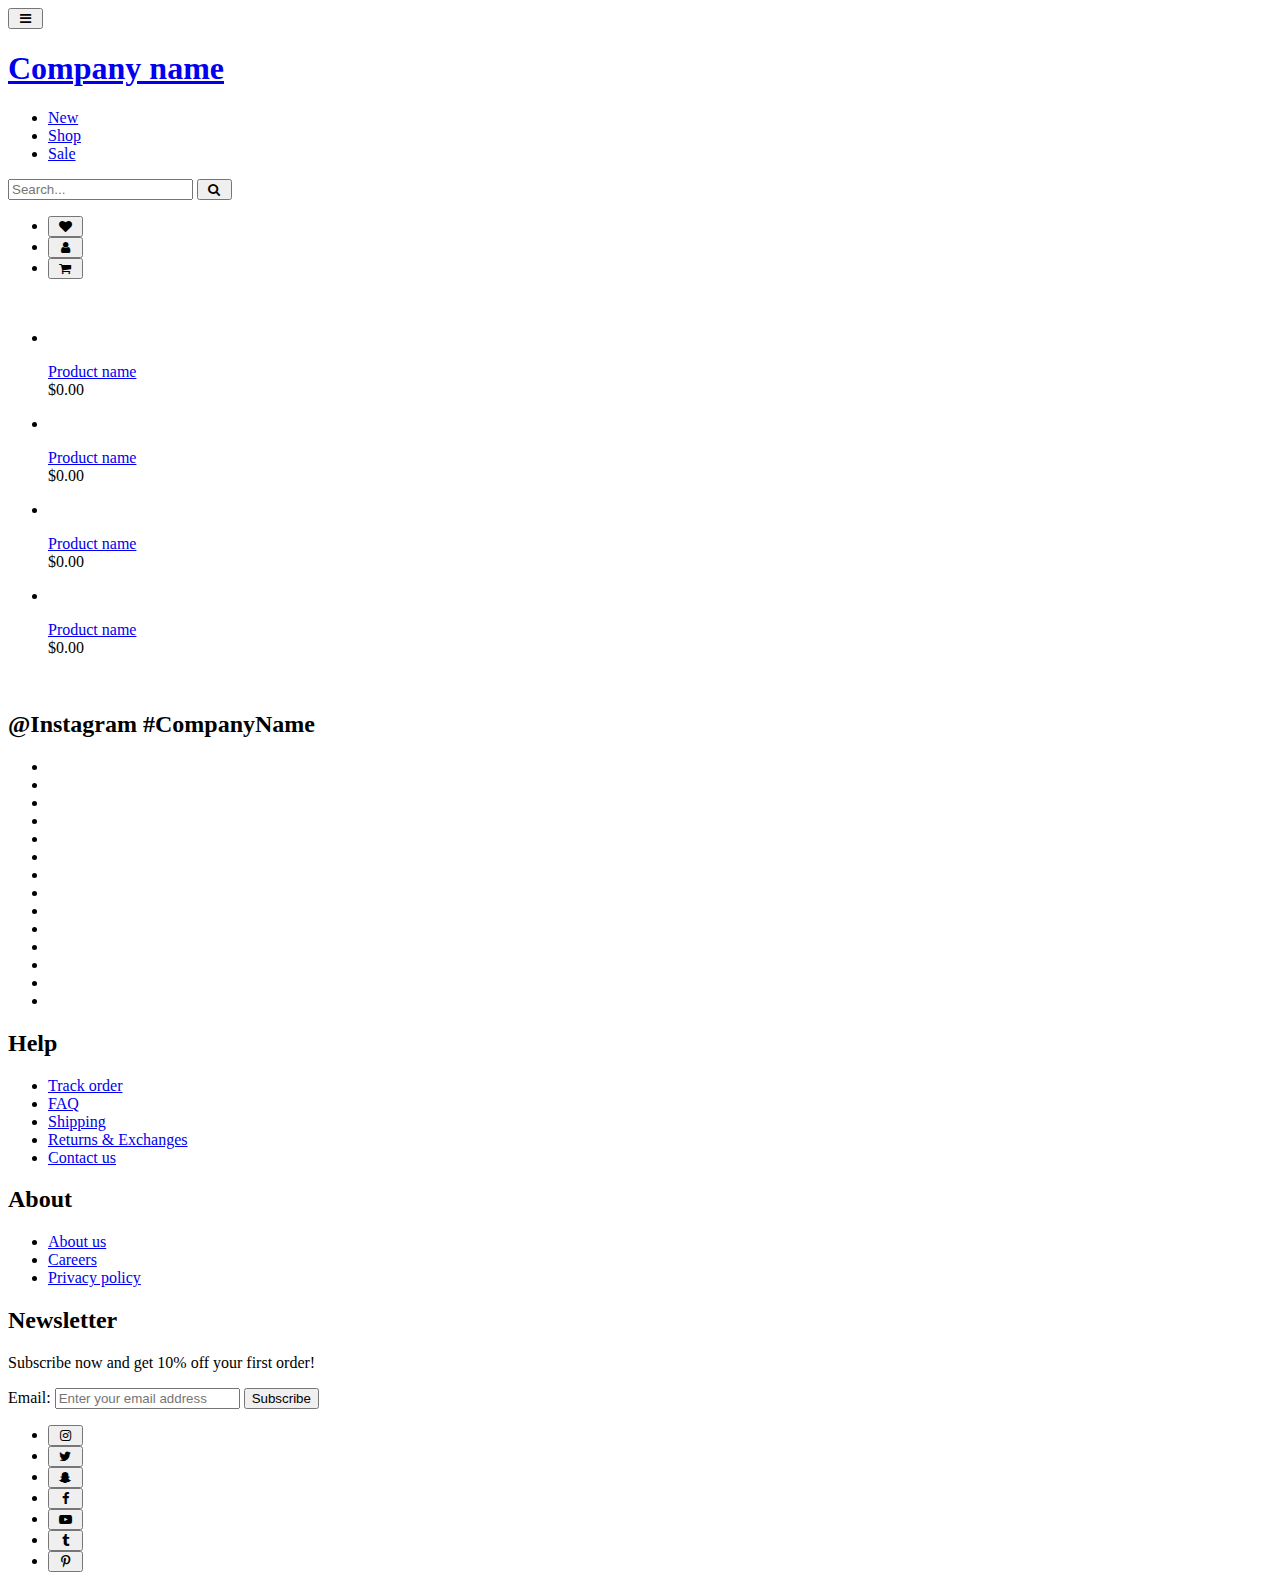
==== index.html @ 05186d7a "Fix navbar overflow issue" ====
<!--
  Disclaimer

  Placeholder
 -->
<!DOCTYPE html>
<html lang="en">
  <head>
    <meta charset="UTF-8">
    <meta content="width=device-width, initial-scale=1.0" name="viewport">
    <meta content="ie=edge" http-equiv="X-UA-Compatible">
    <meta content="Placeholder" name="description">
    <meta content="Placeholder" name="keywords">
    <title>Company name</title>
    <link rel="stylesheet" href="https://fonts.googleapis.com/css?family=Source+Sans+Pro&display=swap">
    <link rel="stylesheet" href="./lib/fontello-1d2166af/css/fontello.css">
    <link rel="stylesheet" href="./css/main.css">
  </head>
  <body>
    <!-- Primary header -->
    <header role="banner" class="site__header shrink">
      <!-- Navigation bar -->
      <nav role="navigation" class="navbar">
        <div class="navbar__toggle hidden-sm-up">
          <button aria-label="Menu" class="btn btn--icon">
            <i class="icon icon-menu"></i>
          </button>
        </div>

        <!-- Company logo -->
        <section class="navbar__title">
          <h1>
            <a href="#">Company name</a>
          </h1>
        </section>

        <!-- Navigation -->
        <ul class="navbar__menu hidden-sm-down">
          <li>
            <a href="#">New</a>
          </li>
          <li>
            <a href="#">Shop</a>
          </li>
          <li>
            <a href="#" class="sale--text">Sale</a>
          </li>
        </ul>

        <div class="spacer"></div>

        <!-- Search bar -->
        <div class="navbar__search hidden-sm-down">
          <input 
            type="text" 
            id="search" 
            class="text-field" 
            placeholder="Search..." 
            autocomplete="off"
          >
          <button aria-label="Search" class="btn btn--icon">
            <!-- Search icon -->
            <i aria-hidden="true" class="icon icon-search"></i>
          </button>
        </div>
        
      <!-- Actions -->
      <ul class="navbar__actions">
          <li>
            <button aria-label="Wishlist" class="btn btn--icon">
              <i aria-hidden="true" class="icon icon-heart"></i>
            </button>
          </li>
          <li>
            <button aria-label="Login" class="btn btn--icon">
              <i aria-hidden="true" class="icon icon-user"></i>
            </button>
          </li>
          <li>
            <button aria-label="Cart" class="btn btn--icon">
              <i aria-hidden="true" class="icon icon-basket"></i>
            </button>
          </li>
        </ul>        
      </nav>
    </header>

    <!-- Main content -->
    <main role="main" class="container fluid grow">
      <!-- Banner -->
      <div class="row">
        <div class="col-xs-12">
          <div class="product__banner">
              <img src="http://via.placeholder.com/1600x640" alt="">
          </div>
        </div>
      </div>
      <!-- Products -->
      <ul class="row">
        <li class="product col-xs-6 col-sm-4 col-md-3">
          <a href="#">
            <figure class="product__media">
              <img src="http://via.placeholder.com/450x610" class="product__image" alt="">
            </figure>
          </a>
          <div class="product__title">
            <a href="#">Product name</a>
          </div>
          <div class="product__meta">
            <span class="product__price">$0.00</span>
          </div>
        </li>
        <li class="product col-xs-6 col-sm-4 col-md-3">
          <a href="#">
            <figure class="product__media">
              <img src="http://via.placeholder.com/450x610" class="product__image" alt="">
            </figure>
          </a>
          <div class="product__title">
            <a href="#">Product name</a>
          </div>
          <div class="product__meta">
            <span class="product__price">$0.00</span>
          </div>
        </li>
        <li class="product col-xs-6 col-sm-4 col-md-3">
          <a href="#">
            <figure class="product__media">
              <img src="http://via.placeholder.com/450x610" class="product__image" alt="">
            </figure>
          </a>
          <div class="product__title">
            <a href="#">Product name</a>
          </div>
          <div class="product__meta">
            <span class="product__price">$0.00</span>
          </div>
        </li>
        <li class="product col-xs-6 col-sm-4 col-md-3">
          <a href="#">
            <figure class="product__media">
              <img src="http://via.placeholder.com/450x610" class="product__image" alt="">
            </figure>
          </a>
          <div class="product__title">
            <a href="#">Product name</a>
          </div>
          <div class="product__meta">
            <span class="product__price">$0.00</span>
          </div>
        </li>
      </ul>
      <!-- Banner -->
      <div class="row">
        <div class="col-xs-12">
          <div class="product__banner">
              <img src="http://via.placeholder.com/1600x640" alt="">
          </div>
        </div>
      </div>
      <!-- Instagram feed -->
      <section>
        <h2>@Instagram #CompanyName</h2>
        <ul class="row">
          <li class="col-xs-6 col-sm-2">
            <img src="http://via.placeholder.com/220x220" class="product__image" alt="">
          </li>
          <li class="col-xs-6 col-sm-2">
            <img src="http://via.placeholder.com/220x220" class="product__image" alt="">
          </li>
          <li class="col-xs-6 col-sm-2">
            <img src="http://via.placeholder.com/220x220" class="product__image" alt="">
          </li>
          <li class="col-xs-6 col-sm-2">
            <img src="http://via.placeholder.com/220x220" class="product__image" alt="">
          </li>
          <li class="col-xs-6 col-sm-2">
            <img src="http://via.placeholder.com/220x220" class="product__image" alt="">
          </li>
          <li class="col-xs-6 col-sm-2">
            <img src="http://via.placeholder.com/220x220" class="product__image" alt="">
          </li>
          <li class="col-xs-6 col-sm-2">
            <img src="http://via.placeholder.com/220x220" class="product__image" alt="">
          </li>
          <li class="col-xs-6 col-sm-2">
            <img src="http://via.placeholder.com/220x220" class="product__image" alt="">
          </li>
          <li class="col-xs-6 col-sm-2">
            <img src="http://via.placeholder.com/220x220" class="product__image" alt="">
          </li>
          <li class="col-xs-6 col-sm-2">
            <img src="http://via.placeholder.com/220x220" class="product__image" alt="">
          </li>
          <li class="col-xs-6 col-sm-2">
            <img src="http://via.placeholder.com/220x220" class="product__image" alt="">
          </li>
          <li class="col-xs-6 col-sm-2">
            <img src="http://via.placeholder.com/220x220" class="product__image" alt="">
          </li>
          <li class="col-xs-6 col-sm-2">
            <img src="http://via.placeholder.com/220x220" class="product__image" alt="">
          </li>
          <li class="col-xs-6 col-sm-2">
            <img src="http://via.placeholder.com/220x220" class="product__image" alt="">
          </li>
        </ul>
      </section>
    </main>

    <!-- Footer -->
    <footer role="contentinfo">
      <div class="container">
        <div class="row">
          <!-- Help -->
          <section class="col-xs-6 col-sm-4">
            <h2 class="white--text">Help</h2>
            <ul class="grey-light--text">
              <li>
                <a href="#">
                  Track order
                </a>
              </li>
              <li>
                <a href="#">
                  FAQ
                </a>
              </li>
              <li>
                <a href="#">
                  Shipping
                </a>
              </li>
              <li>
                <a href="#">
                  Returns & Exchanges
                </a>
              </li>
              <li>
                <a href="#">Contact us</a>
              </li>
            </ul>
          </section>
          <!-- About -->
          <section class="col-xs-6 col-sm-4">
            <h2 class="white--text">About</h2>
            <ul class="grey-light--text">
              <li>
                <a href="#">About us</a>
              </li>
              <li>
                <a href="#">Careers</a>
              </li>              
              <li>
                <a href="#">Privacy policy</a>
              </li>
            </ul>
          </section>
          <!-- Newsletter -->
          <section class="col-xs-12 col-sm-4">
            <h2 class="white--text">Newsletter</h2>
            <p>Subscribe now and get 10% off your first order!</p>
            <form>
              <label for="newsletter" class="v-hidden-sm-down v-hidden-sm-up">Email:</label>
              <input type="email" id="newsletter" class="text-field" placeholder="Enter your email address">
              <button class="btn" id="subscribe">Subscribe</button>
            </form>
          </section>
        </div>
        <!-- Social -->
        <div class="social">
          <ul class="row">
            <li>
              <button class="btn btn--icon">
                <i aria-hidden="true" class="icon icon-instagram"></i>
              </button>
            </li>
            <li>
              <button class="btn btn--icon">
                <i aria-hidden="true" class="icon icon-twitter"></i>
              </button>
            </li>
            <li>
              <button class="btn btn--icon">
                <i aria-hidden="true" class="icon icon-snapchat"></i>
              </button>
            </li>
            <li>
              <button class="btn btn--icon">
                <i aria-hidden="true" class="icon icon-facebook"></i>
              </button>
            </li>
            <li>
              <button class="btn btn--icon">
                <i aria-hidden="true" class="icon icon-youtube"></i>
              </button>
            </li>
            <li>
              <button class="btn btn--icon">
                <i aria-hidden="true" class="icon icon-tumblr"></i>
              </button>
            </li>
            <li>
              <button class="btn btn--icon">
                <i aria-hidden="true" class="icon icon-pinterest"></i>
              </button>
            </li>
          </ul>
        </div>
      </div>
    </footer>
  </body>
</html>
---- lib/fontello-1d2166af/css/fontello.css ----
@font-face {
  font-family: 'fontello';
  src: url('../font/fontello.eot?73348902');
  src: url('../font/fontello.eot?73348902#iefix') format('embedded-opentype'),
       url('../font/fontello.woff2?73348902') format('woff2'),
       url('../font/fontello.woff?73348902') format('woff'),
       url('../font/fontello.ttf?73348902') format('truetype'),
       url('../font/fontello.svg?73348902#fontello') format('svg');
  font-weight: normal;
  font-style: normal;
}
/* Chrome hack: SVG is rendered more smooth in Windozze. 100% magic, uncomment if you need it. */
/* Note, that will break hinting! In other OS-es font will be not as sharp as it could be */
/*
@media screen and (-webkit-min-device-pixel-ratio:0) {
  @font-face {
    font-family: 'fontello';
    src: url('../font/fontello.svg?73348902#fontello') format('svg');
  }
}
*/
 
 [class^="icon-"]:before, [class*=" icon-"]:before {
  font-family: "fontello";
  font-style: normal;
  font-weight: normal;
  speak: none;
 
  display: inline-block;
  text-decoration: inherit;
  width: 1em;
  margin-right: .2em;
  text-align: center;
  /* opacity: .8; */
 
  /* For safety - reset parent styles, that can break glyph codes*/
  font-variant: normal;
  text-transform: none;
 
  /* fix buttons height, for twitter bootstrap */
  line-height: 1em;
 
  /* Animation center compensation - margins should be symmetric */
  /* remove if not needed */
  margin-left: .2em;
 
  /* you can be more comfortable with increased icons size */
  /* font-size: 120%; */
 
  /* Font smoothing. That was taken from TWBS */
  -webkit-font-smoothing: antialiased;
  -moz-osx-font-smoothing: grayscale;
 
  /* Uncomment for 3D effect */
  /* text-shadow: 1px 1px 1px rgba(127, 127, 127, 0.3); */
}
 
.icon-heart-empty:before { content: '\e800'; } /* '' */
.icon-search:before { content: '\e802'; } /* '' */
.icon-heart:before { content: '\e803'; } /* '' */
.icon-basket:before { content: '\e804'; } /* '' */
.icon-user:before { content: '\e805'; } /* '' */
.icon-twitter:before { content: '\f099'; } /* '' */
.icon-facebook:before { content: '\f09a'; } /* '' */
.icon-menu:before { content: '\f0c9'; } /* '' */
.icon-youtube:before { content: '\f16a'; } /* '' */
.icon-instagram:before { content: '\f16d'; } /* '' */
.icon-tumblr:before { content: '\f173'; } /* '' */
.icon-pinterest:before { content: '\f231'; } /* '' */
.icon-snapchat:before { content: '\f2ac'; } /* '' */
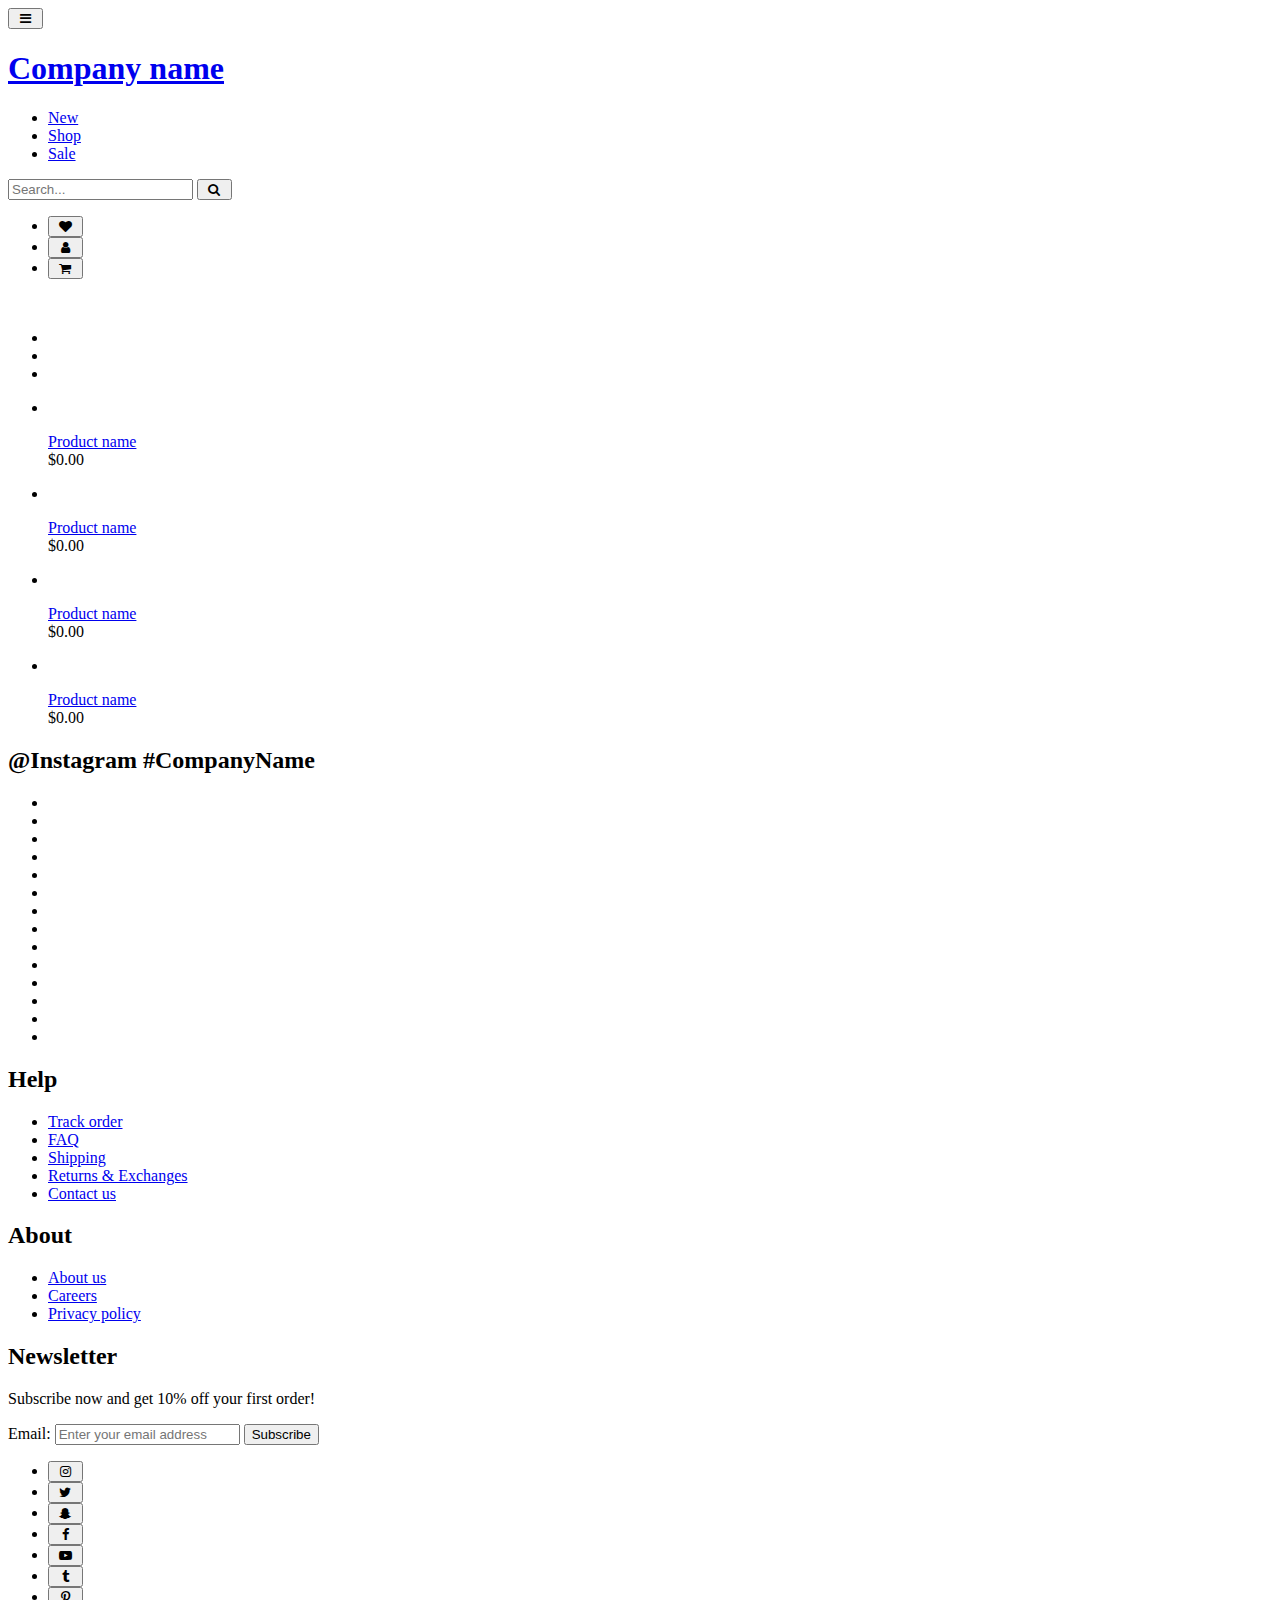
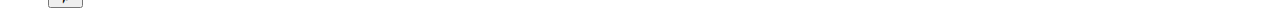
==== commit 637273de: "Fix product structure" ====
--- a/index.html
+++ b/index.html
@@ -91,16 +91,36 @@
       <div class="row">
         <div class="col-xs-12">
           <div class="product__banner">
-              <img src="http://via.placeholder.com/1600x640" alt="">
+            <a href="#">
+              <img src="http://via.placeholder.com/1600x640/000000/FFFFFF?text=BANNER" alt="">
+            </a>
           </div>
         </div>
       </div>
       <!-- Products -->
       <ul class="row">
+        <li class="product__category col-xs-12 col-sm-4 col-md-4">
+          <a href="#">
+            <img src="http://via.placeholder.com/900/222222/FFFFFF?text=CATEGORY" alt="">
+          </a>
+        </li>
+        <li class="product__category col-xs-12 col-sm-4 col-md-4">
+          <a href="#">
+            <img src="http://via.placeholder.com/900/222222/FFFFFF?text=CATEGORY" alt="">
+          </a>
+        </li>
+        <li class="product__category col-xs-12 col-sm-4 col-md-4">
+          <a href="#">
+            <img src="http://via.placeholder.com/900/222222/FFFFFF?text=CATEGORY" alt="">
+          </a>
+        </li>
+      </ul>
+      <!-- Products -->
+      <ul class="row">
         <li class="product col-xs-6 col-sm-4 col-md-3">
           <a href="#">
             <figure class="product__media">
-              <img src="http://via.placeholder.com/450x610" class="product__image" alt="">
+              <img src="http://via.placeholder.com/450x610/000000/FFFFFF?text=PRODUCT" class="product__image" alt="">
             </figure>
           </a>
           <div class="product__title">
@@ -113,7 +133,7 @@
         <li class="product col-xs-6 col-sm-4 col-md-3">
           <a href="#">
             <figure class="product__media">
-              <img src="http://via.placeholder.com/450x610" class="product__image" alt="">
+              <img src="http://via.placeholder.com/450x610/000000/FFFFFF?text=PRODUCT" class="product__image" alt="">
             </figure>
           </a>
           <div class="product__title">
@@ -126,7 +146,7 @@
         <li class="product col-xs-6 col-sm-4 col-md-3">
           <a href="#">
             <figure class="product__media">
-              <img src="http://via.placeholder.com/450x610" class="product__image" alt="">
+              <img src="http://via.placeholder.com/450x610/000000/FFFFFF?text=PRODUCT" class="product__image" alt="">
             </figure>
           </a>
           <div class="product__title">
@@ -139,7 +159,7 @@
         <li class="product col-xs-6 col-sm-4 col-md-3">
           <a href="#">
             <figure class="product__media">
-              <img src="http://via.placeholder.com/450x610" class="product__image" alt="">
+              <img src="http://via.placeholder.com/450x610/000000/FFFFFF?text=PRODUCT" class="product__image" alt="">
             </figure>
           </a>
           <div class="product__title">
@@ -150,59 +170,51 @@
           </div>
         </li>
       </ul>
-      <!-- Banner -->
-      <div class="row">
-        <div class="col-xs-12">
-          <div class="product__banner">
-              <img src="http://via.placeholder.com/1600x640" alt="">
-          </div>
-        </div>
-      </div>
       <!-- Instagram feed -->
-      <section>
+      <section class="product__instagram">
         <h2>@Instagram #CompanyName</h2>
         <ul class="row">
-          <li class="col-xs-6 col-sm-2">
-            <img src="http://via.placeholder.com/220x220" class="product__image" alt="">
-          </li>
-          <li class="col-xs-6 col-sm-2">
-            <img src="http://via.placeholder.com/220x220" class="product__image" alt="">
-          </li>
-          <li class="col-xs-6 col-sm-2">
-            <img src="http://via.placeholder.com/220x220" class="product__image" alt="">
-          </li>
-          <li class="col-xs-6 col-sm-2">
-            <img src="http://via.placeholder.com/220x220" class="product__image" alt="">
-          </li>
-          <li class="col-xs-6 col-sm-2">
-            <img src="http://via.placeholder.com/220x220" class="product__image" alt="">
-          </li>
-          <li class="col-xs-6 col-sm-2">
-            <img src="http://via.placeholder.com/220x220" class="product__image" alt="">
-          </li>
-          <li class="col-xs-6 col-sm-2">
-            <img src="http://via.placeholder.com/220x220" class="product__image" alt="">
-          </li>
-          <li class="col-xs-6 col-sm-2">
-            <img src="http://via.placeholder.com/220x220" class="product__image" alt="">
-          </li>
-          <li class="col-xs-6 col-sm-2">
-            <img src="http://via.placeholder.com/220x220" class="product__image" alt="">
-          </li>
-          <li class="col-xs-6 col-sm-2">
-            <img src="http://via.placeholder.com/220x220" class="product__image" alt="">
-          </li>
-          <li class="col-xs-6 col-sm-2">
-            <img src="http://via.placeholder.com/220x220" class="product__image" alt="">
-          </li>
-          <li class="col-xs-6 col-sm-2">
-            <img src="http://via.placeholder.com/220x220" class="product__image" alt="">
-          </li>
-          <li class="col-xs-6 col-sm-2">
-            <img src="http://via.placeholder.com/220x220" class="product__image" alt="">
-          </li>
-          <li class="col-xs-6 col-sm-2">
-            <img src="http://via.placeholder.com/220x220" class="product__image" alt="">
+          <li class="col col-xs-4 col-sm-3 col-md-2">
+            <img src="http://via.placeholder.com/220/222222/FFFFFF" class="product__image" alt="">
+          </li>
+          <li class="col col-xs-4 col-sm-3 col-md-2">
+            <img src="http://via.placeholder.com/220/222222/FFFFFF" class="product__image" alt="">
+          </li>
+          <li class="col col-xs-4 col-sm-3 col-md-2">
+            <img src="http://via.placeholder.com/220/222222/FFFFFF" class="product__image" alt="">
+          </li>
+          <li class="col col-xs-4 col-sm-3 col-md-2">
+            <img src="http://via.placeholder.com/220/222222/FFFFFF" class="product__image" alt="">
+          </li>
+          <li class="col col-xs-4 col-sm-3 col-md-2">
+            <img src="http://via.placeholder.com/220/222222/FFFFFF" class="product__image" alt="">
+          </li>
+          <li class="col col-xs-4 col-sm-3 col-md-2">
+            <img src="http://via.placeholder.com/220/222222/FFFFFF" class="product__image" alt="">
+          </li>
+          <li class="col col-xs-4 col-sm-3 col-md-2">
+            <img src="http://via.placeholder.com/220/222222/FFFFFF" class="product__image" alt="">
+          </li>
+          <li class="col col-xs-4 col-sm-3 col-md-2">
+            <img src="http://via.placeholder.com/220/222222/FFFFFF" class="product__image" alt="">
+          </li>
+          <li class="col col-xs-4 col-sm-3 col-md-2">
+            <img src="http://via.placeholder.com/220/222222/FFFFFF" class="product__image" alt="">
+          </li>
+          <li class="col col-xs-4 col-sm-3 col-md-2">
+            <img src="http://via.placeholder.com/220/222222/FFFFFF" class="product__image" alt="">
+          </li>
+          <li class="col col-xs-4 col-sm-3 col-md-2">
+            <img src="http://via.placeholder.com/220/222222/FFFFFF" class="product__image" alt="">
+          </li>
+          <li class="col col-xs-4 col-sm-3 col-md-2">
+            <img src="http://via.placeholder.com/220/222222/FFFFFF" class="product__image" alt="">
+          </li>
+          <li class="col col-xs-4 col-sm-3 col-md-2">
+            <img src="http://via.placeholder.com/220/222222/FFFFFF" class="product__image" alt="">
+          </li>
+          <li class="col col-xs-4 col-sm-3 col-md-2">
+            <img src="http://via.placeholder.com/220/222222/FFFFFF" class="product__image" alt="">
           </li>
         </ul>
       </section>
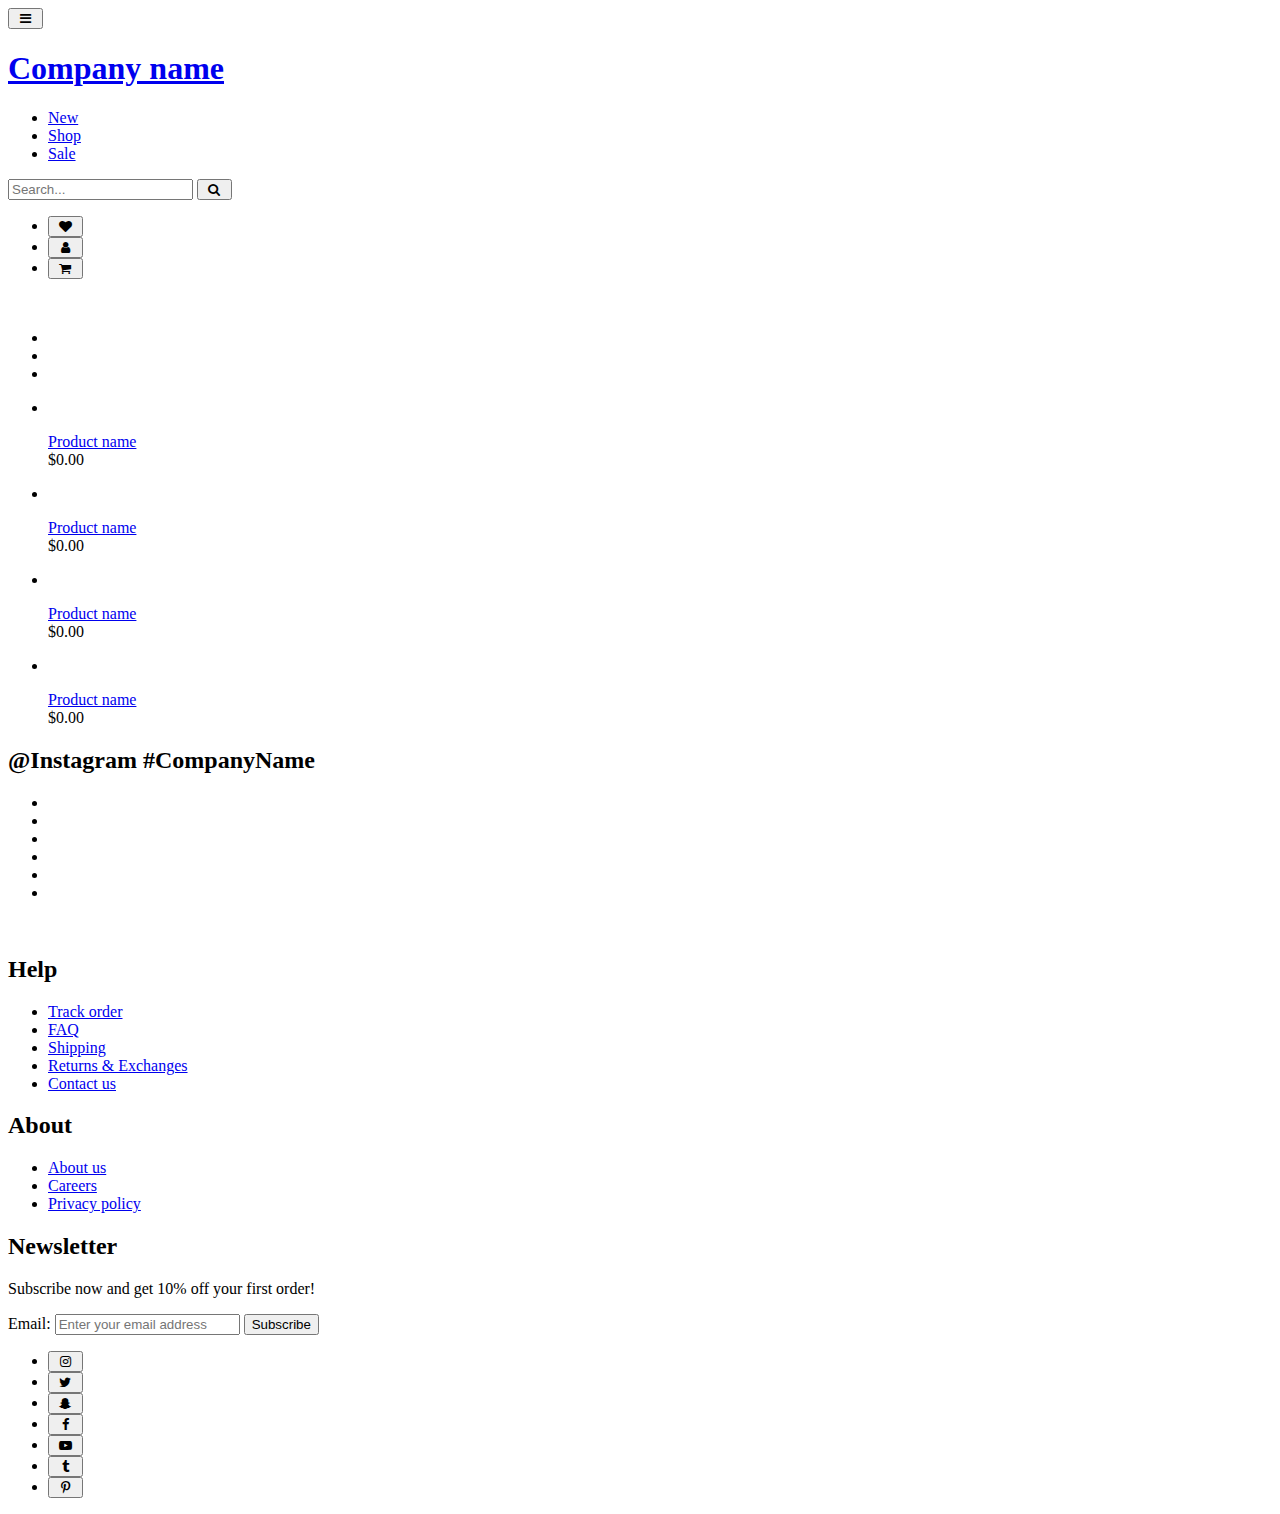
==== commit c4e0e6f9: "Fix spacing issues and improve accessibility" ====
--- a/index.html
+++ b/index.html
@@ -86,30 +86,30 @@
     </header>
 
     <!-- Main content -->
-    <main role="main" class="container fluid grow">
+    <main role="main" class="container grow">
       <!-- Banner -->
       <div class="row">
-        <div class="col-xs-12">
+        <div class="col col-xs-12">
           <div class="product__banner">
             <a href="#">
-              <img src="http://via.placeholder.com/1600x640/000000/FFFFFF?text=BANNER" alt="">
+              <img src="http://via.placeholder.com/1600x640/000000/FFFFFF?text=VIDEO BANNER" alt="">
             </a>
           </div>
         </div>
       </div>
       <!-- Products -->
       <ul class="row">
-        <li class="product__category col-xs-12 col-sm-4 col-md-4">
+        <li class="product__category col col-xs-12 col-sm-4 col-md-4">
           <a href="#">
             <img src="http://via.placeholder.com/900/222222/FFFFFF?text=CATEGORY" alt="">
           </a>
         </li>
-        <li class="product__category col-xs-12 col-sm-4 col-md-4">
+        <li class="product__category col col-xs-12 col-sm-4 col-md-4">
           <a href="#">
             <img src="http://via.placeholder.com/900/222222/FFFFFF?text=CATEGORY" alt="">
           </a>
         </li>
-        <li class="product__category col-xs-12 col-sm-4 col-md-4">
+        <li class="product__category col col-xs-12 col-sm-4 col-md-4">
           <a href="#">
             <img src="http://via.placeholder.com/900/222222/FFFFFF?text=CATEGORY" alt="">
           </a>
@@ -117,7 +117,7 @@
       </ul>
       <!-- Products -->
       <ul class="row">
-        <li class="product col-xs-6 col-sm-4 col-md-3">
+        <li class="product col col-xs-6 col-sm-4 col-md-3">
           <a href="#">
             <figure class="product__media">
               <img src="http://via.placeholder.com/450x610/000000/FFFFFF?text=PRODUCT" class="product__image" alt="">
@@ -130,7 +130,7 @@
             <span class="product__price">$0.00</span>
           </div>
         </li>
-        <li class="product col-xs-6 col-sm-4 col-md-3">
+        <li class="product col col-xs-6 col-sm-4 col-md-3">
           <a href="#">
             <figure class="product__media">
               <img src="http://via.placeholder.com/450x610/000000/FFFFFF?text=PRODUCT" class="product__image" alt="">
@@ -143,7 +143,7 @@
             <span class="product__price">$0.00</span>
           </div>
         </li>
-        <li class="product col-xs-6 col-sm-4 col-md-3">
+        <li class="product col col-xs-6 col-sm-4 col-md-3">
           <a href="#">
             <figure class="product__media">
               <img src="http://via.placeholder.com/450x610/000000/FFFFFF?text=PRODUCT" class="product__image" alt="">
@@ -156,7 +156,7 @@
             <span class="product__price">$0.00</span>
           </div>
         </li>
-        <li class="product col-xs-6 col-sm-4 col-md-3">
+        <li class="product col col-xs-6 col-sm-4 col-md-3">
           <a href="#">
             <figure class="product__media">
               <img src="http://via.placeholder.com/450x610/000000/FFFFFF?text=PRODUCT" class="product__image" alt="">
@@ -173,50 +173,35 @@
       <!-- Instagram feed -->
       <section class="product__instagram">
         <h2>@Instagram #CompanyName</h2>
-        <ul class="row">
-          <li class="col col-xs-4 col-sm-3 col-md-2">
-            <img src="http://via.placeholder.com/220/222222/FFFFFF" class="product__image" alt="">
-          </li>
-          <li class="col col-xs-4 col-sm-3 col-md-2">
-            <img src="http://via.placeholder.com/220/222222/FFFFFF" class="product__image" alt="">
-          </li>
-          <li class="col col-xs-4 col-sm-3 col-md-2">
-            <img src="http://via.placeholder.com/220/222222/FFFFFF" class="product__image" alt="">
-          </li>
-          <li class="col col-xs-4 col-sm-3 col-md-2">
-            <img src="http://via.placeholder.com/220/222222/FFFFFF" class="product__image" alt="">
-          </li>
-          <li class="col col-xs-4 col-sm-3 col-md-2">
-            <img src="http://via.placeholder.com/220/222222/FFFFFF" class="product__image" alt="">
-          </li>
-          <li class="col col-xs-4 col-sm-3 col-md-2">
-            <img src="http://via.placeholder.com/220/222222/FFFFFF" class="product__image" alt="">
-          </li>
-          <li class="col col-xs-4 col-sm-3 col-md-2">
-            <img src="http://via.placeholder.com/220/222222/FFFFFF" class="product__image" alt="">
-          </li>
-          <li class="col col-xs-4 col-sm-3 col-md-2">
-            <img src="http://via.placeholder.com/220/222222/FFFFFF" class="product__image" alt="">
-          </li>
-          <li class="col col-xs-4 col-sm-3 col-md-2">
-            <img src="http://via.placeholder.com/220/222222/FFFFFF" class="product__image" alt="">
-          </li>
-          <li class="col col-xs-4 col-sm-3 col-md-2">
-            <img src="http://via.placeholder.com/220/222222/FFFFFF" class="product__image" alt="">
-          </li>
-          <li class="col col-xs-4 col-sm-3 col-md-2">
-            <img src="http://via.placeholder.com/220/222222/FFFFFF" class="product__image" alt="">
-          </li>
-          <li class="col col-xs-4 col-sm-3 col-md-2">
-            <img src="http://via.placeholder.com/220/222222/FFFFFF" class="product__image" alt="">
-          </li>
-          <li class="col col-xs-4 col-sm-3 col-md-2">
-            <img src="http://via.placeholder.com/220/222222/FFFFFF" class="product__image" alt="">
-          </li>
-          <li class="col col-xs-4 col-sm-3 col-md-2">
-            <img src="http://via.placeholder.com/220/222222/FFFFFF" class="product__image" alt="">
-          </li>
-        </ul>
+        <div class="row">
+          <div class="col col-xs-12 col-sm-6">
+            <ul class="row">
+              <li class="col col-xs-6 col-sm-4 col-md-4">
+                <img src="http://via.placeholder.com/220/222222/FFFFFF" class="product__image" alt="">
+              </li>
+              <li class="col col-xs-6 col-sm-4 col-md-4">
+                <img src="http://via.placeholder.com/220/222222/FFFFFF" class="product__image" alt="">
+              </li>
+              <li class="col col-xs-6 col-sm-4 col-md-4">
+                <img src="http://via.placeholder.com/220/222222/FFFFFF" class="product__image" alt="">
+              </li>
+              <li class="col col-xs-6 col-sm-4 col-md-4">
+                <img src="http://via.placeholder.com/220/222222/FFFFFF" class="product__image" alt="">
+              </li>
+              <li class="col col-xs-6 col-sm-4 col-md-4">
+                <img src="http://via.placeholder.com/220/222222/FFFFFF" class="product__image" alt="">
+              </li>
+              <li class="col col-xs-6 col-sm-4 col-md-4">
+                <img src="http://via.placeholder.com/220/222222/FFFFFF" class="product__image" alt="">
+              </li>
+            </ul>
+          </div>
+          <div class="col col-xs-12 col-sm-6">
+            <div class="media">
+              <img src="http://via.placeholder.com/536x350/222222/FFFFFF?text=EMBED" alt="">
+            </div>
+          </div>
+        </div>
       </section>
     </main>
 
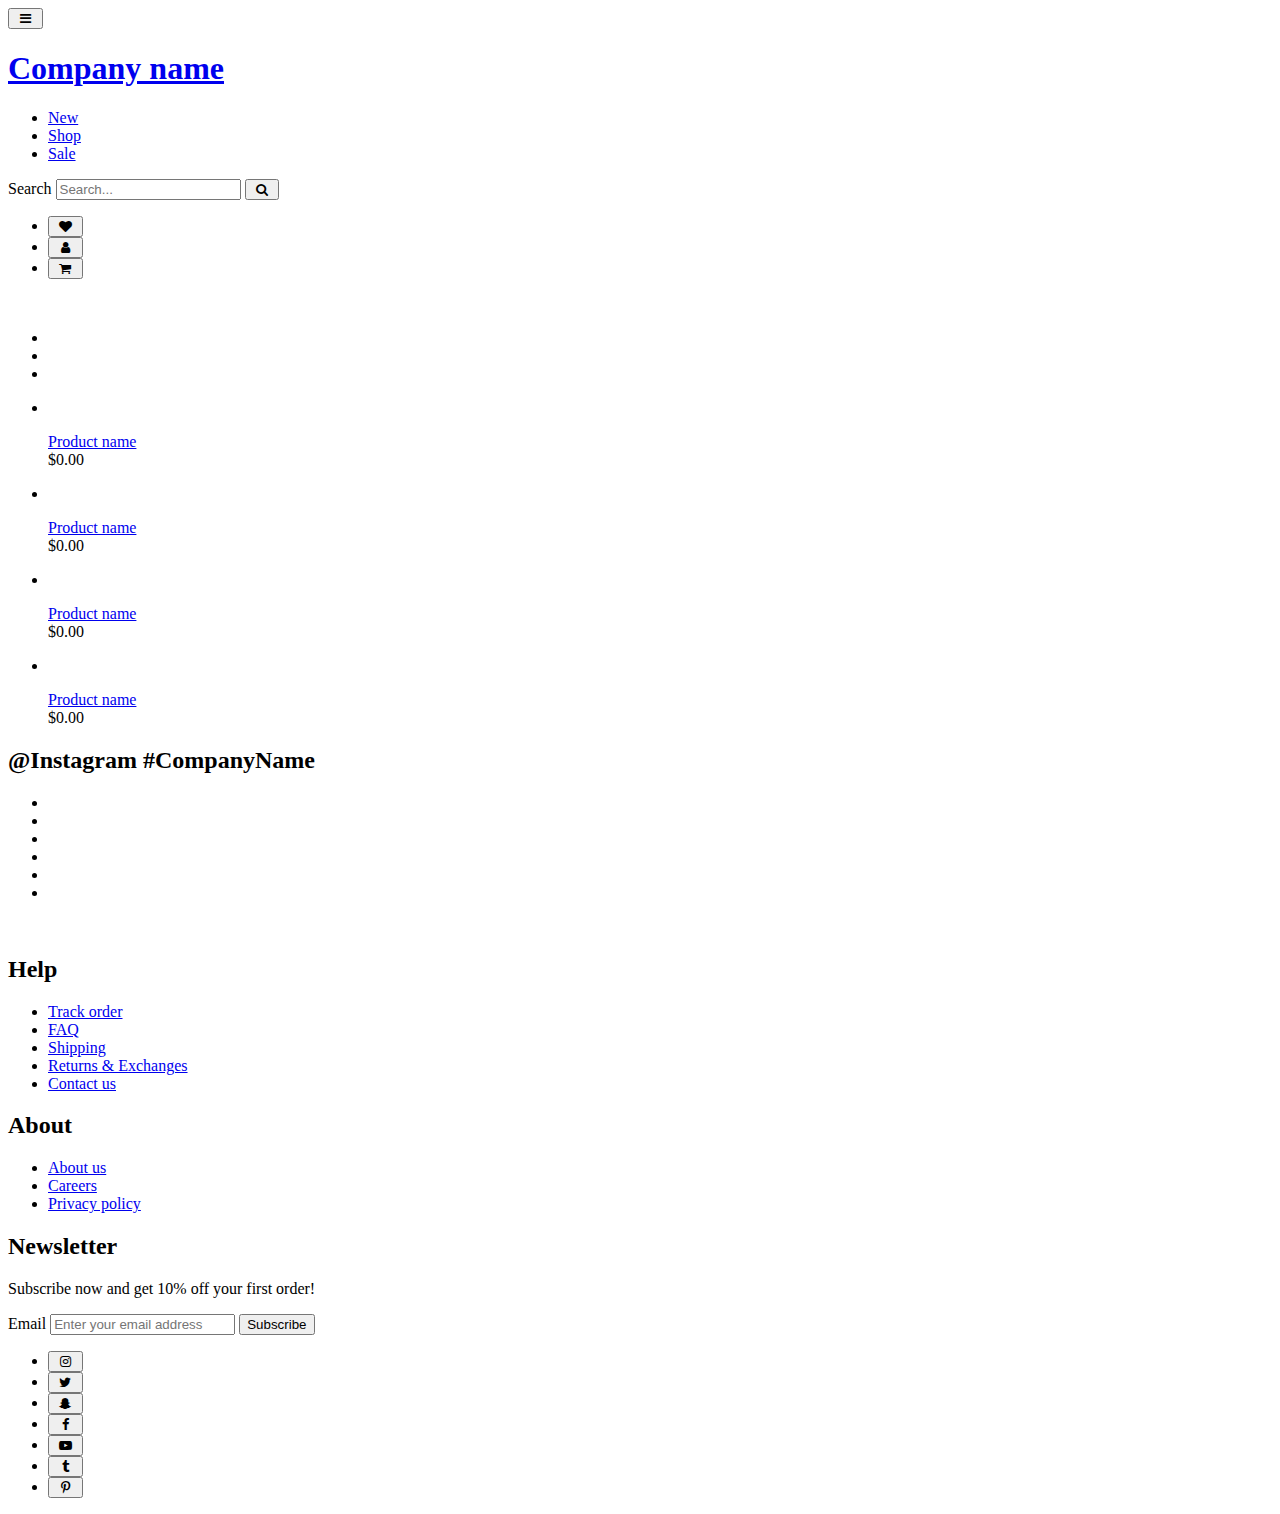
==== commit 9ae9d142: "Include files that were omitted in c4e0e6f" ====
--- a/index.html
+++ b/index.html
@@ -51,6 +51,7 @@
 
         <!-- Search bar -->
         <div class="navbar__search hidden-sm-down">
+          <label for="search" class="v-hidden-sm-down v-hidden-sm-up">Search</label>
           <input 
             type="text" 
             id="search" 
@@ -88,15 +89,15 @@
     <!-- Main content -->
     <main role="main" class="container grow">
       <!-- Banner -->
-      <div class="row">
+      <section class="row">
         <div class="col col-xs-12">
           <div class="product__banner">
             <a href="#">
-              <img src="http://via.placeholder.com/1600x640/000000/FFFFFF?text=VIDEO BANNER" alt="">
+              <img src="http://via.placeholder.com/1600x640/000000/FFFFFF?text=VIDEO%20BANNER" alt="">
             </a>
           </div>
         </div>
-      </div>
+      </section>
       <!-- Products -->
       <ul class="row">
         <li class="product__category col col-xs-12 col-sm-4 col-md-4">
@@ -116,60 +117,62 @@
         </li>
       </ul>
       <!-- Products -->
-      <ul class="row">
-        <li class="product col col-xs-6 col-sm-4 col-md-3">
-          <a href="#">
-            <figure class="product__media">
-              <img src="http://via.placeholder.com/450x610/000000/FFFFFF?text=PRODUCT" class="product__image" alt="">
-            </figure>
-          </a>
-          <div class="product__title">
-            <a href="#">Product name</a>
-          </div>
-          <div class="product__meta">
-            <span class="product__price">$0.00</span>
-          </div>
-        </li>
-        <li class="product col col-xs-6 col-sm-4 col-md-3">
-          <a href="#">
-            <figure class="product__media">
-              <img src="http://via.placeholder.com/450x610/000000/FFFFFF?text=PRODUCT" class="product__image" alt="">
-            </figure>
-          </a>
-          <div class="product__title">
-            <a href="#">Product name</a>
-          </div>
-          <div class="product__meta">
-            <span class="product__price">$0.00</span>
-          </div>
-        </li>
-        <li class="product col col-xs-6 col-sm-4 col-md-3">
-          <a href="#">
-            <figure class="product__media">
-              <img src="http://via.placeholder.com/450x610/000000/FFFFFF?text=PRODUCT" class="product__image" alt="">
-            </figure>
-          </a>
-          <div class="product__title">
-            <a href="#">Product name</a>
-          </div>
-          <div class="product__meta">
-            <span class="product__price">$0.00</span>
-          </div>
-        </li>
-        <li class="product col col-xs-6 col-sm-4 col-md-3">
-          <a href="#">
-            <figure class="product__media">
-              <img src="http://via.placeholder.com/450x610/000000/FFFFFF?text=PRODUCT" class="product__image" alt="">
-            </figure>
-          </a>
-          <div class="product__title">
-            <a href="#">Product name</a>
-          </div>
-          <div class="product__meta">
-            <span class="product__price">$0.00</span>
-          </div>
-        </li>
-      </ul>
+      <section>
+        <ul class="row">
+          <li class="product col col-xs-6 col-sm-4 col-md-3">
+            <a href="#">
+              <figure class="product__media">
+                <img src="http://via.placeholder.com/450x610/000000/FFFFFF?text=PRODUCT" class="product__image" alt="">
+              </figure>
+            </a>
+            <div class="product__title">
+              <a href="#">Product name</a>
+            </div>
+            <div class="product__meta">
+              <span class="product__price">$0.00</span>
+            </div>
+          </li>
+          <li class="product col col-xs-6 col-sm-4 col-md-3">
+            <a href="#">
+              <figure class="product__media">
+                <img src="http://via.placeholder.com/450x610/000000/FFFFFF?text=PRODUCT" class="product__image" alt="">
+              </figure>
+            </a>
+            <div class="product__title">
+              <a href="#">Product name</a>
+            </div>
+            <div class="product__meta">
+              <span class="product__price">$0.00</span>
+            </div>
+          </li>
+          <li class="product col col-xs-6 col-sm-4 col-md-3">
+            <a href="#">
+              <figure class="product__media">
+                <img src="http://via.placeholder.com/450x610/000000/FFFFFF?text=PRODUCT" class="product__image" alt="">
+              </figure>
+            </a>
+            <div class="product__title">
+              <a href="#">Product name</a>
+            </div>
+            <div class="product__meta">
+              <span class="product__price">$0.00</span>
+            </div>
+          </li>
+          <li class="product col col-xs-6 col-sm-4 col-md-3">
+            <a href="#">
+              <figure class="product__media">
+                <img src="http://via.placeholder.com/450x610/000000/FFFFFF?text=PRODUCT" class="product__image" alt="">
+              </figure>
+            </a>
+            <div class="product__title">
+              <a href="#">Product name</a>
+            </div>
+            <div class="product__meta">
+              <span class="product__price">$0.00</span>
+            </div>
+          </li>
+        </ul>
+      </section>
       <!-- Instagram feed -->
       <section class="product__instagram">
         <h2>@Instagram #CompanyName</h2>
@@ -258,7 +261,7 @@
             <h2 class="white--text">Newsletter</h2>
             <p>Subscribe now and get 10% off your first order!</p>
             <form>
-              <label for="newsletter" class="v-hidden-sm-down v-hidden-sm-up">Email:</label>
+              <label for="newsletter" class="v-hidden-sm-down v-hidden-sm-up">Email</label>
               <input type="email" id="newsletter" class="text-field" placeholder="Enter your email address">
               <button class="btn" id="subscribe">Subscribe</button>
             </form>
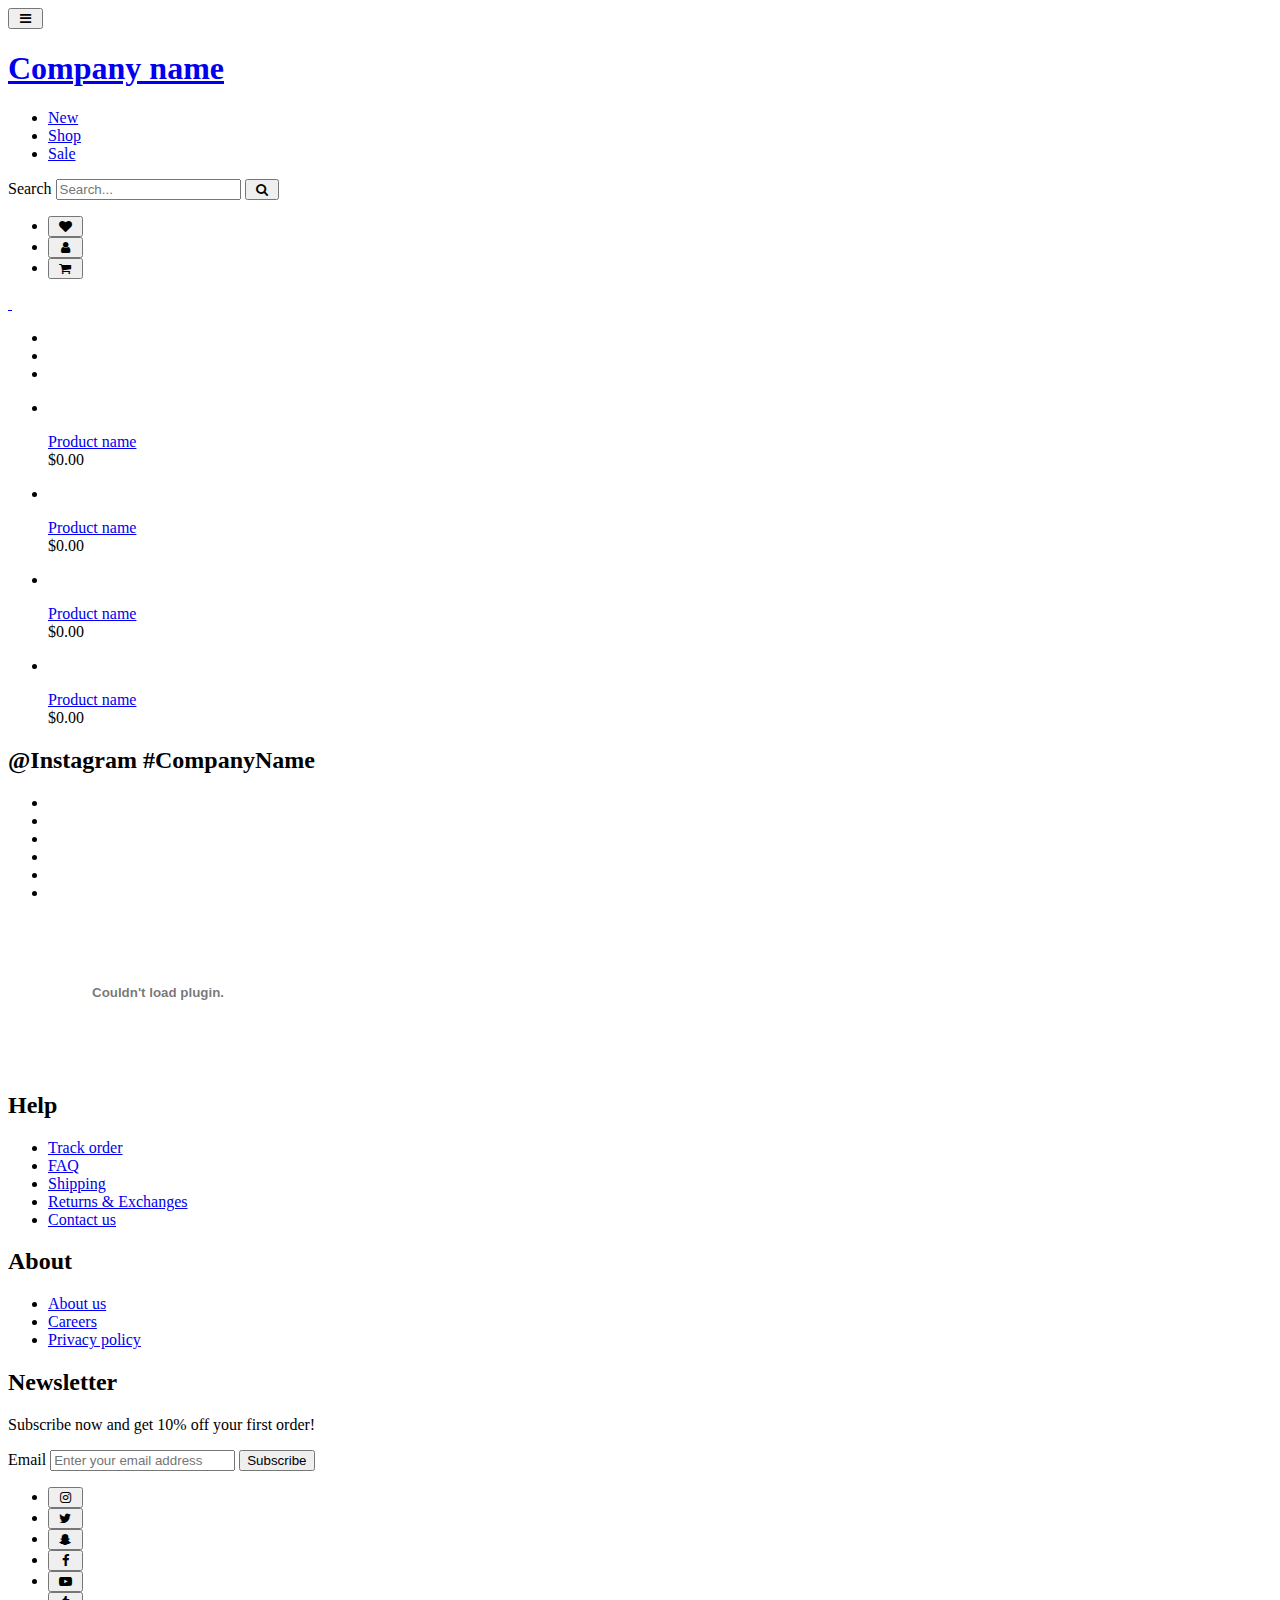
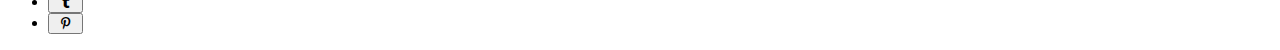
==== commit ada109d2: "Fix grid issues" ====
--- a/index.html
+++ b/index.html
@@ -92,8 +92,11 @@
       <section class="row">
         <div class="col col-xs-12">
           <div class="product__banner">
-            <a href="#">
+            <a href="#" class="hidden-sm-down">
               <img src="http://via.placeholder.com/1600x640/000000/FFFFFF?text=VIDEO%20BANNER" alt="">
+            </a>
+            <a href="#" class="hidden-sm-up">
+              <img src="http://via.placeholder.com/600x650/000000/FFFFFF?text=IMAGE%20BANNER" alt="">
             </a>
           </div>
         </div>
@@ -119,7 +122,7 @@
       <!-- Products -->
       <section>
         <ul class="row">
-          <li class="product col col-xs-6 col-sm-4 col-md-3">
+          <li class="product col col-xs-6 col-sm-6 col-md-3">
             <a href="#">
               <figure class="product__media">
                 <img src="http://via.placeholder.com/450x610/000000/FFFFFF?text=PRODUCT" class="product__image" alt="">
@@ -132,7 +135,7 @@
               <span class="product__price">$0.00</span>
             </div>
           </li>
-          <li class="product col col-xs-6 col-sm-4 col-md-3">
+          <li class="product col col-xs-6 col-sm-6 col-md-3">
             <a href="#">
               <figure class="product__media">
                 <img src="http://via.placeholder.com/450x610/000000/FFFFFF?text=PRODUCT" class="product__image" alt="">
@@ -145,7 +148,7 @@
               <span class="product__price">$0.00</span>
             </div>
           </li>
-          <li class="product col col-xs-6 col-sm-4 col-md-3">
+          <li class="product col col-xs-6 col-sm-6 col-md-3">
             <a href="#">
               <figure class="product__media">
                 <img src="http://via.placeholder.com/450x610/000000/FFFFFF?text=PRODUCT" class="product__image" alt="">
@@ -158,7 +161,7 @@
               <span class="product__price">$0.00</span>
             </div>
           </li>
-          <li class="product col col-xs-6 col-sm-4 col-md-3">
+          <li class="product col col-xs-6 col-sm-6 col-md-3">
             <a href="#">
               <figure class="product__media">
                 <img src="http://via.placeholder.com/450x610/000000/FFFFFF?text=PRODUCT" class="product__image" alt="">
@@ -179,29 +182,30 @@
         <div class="row">
           <div class="col col-xs-12 col-sm-6">
             <ul class="row">
-              <li class="col col-xs-6 col-sm-4 col-md-4">
-                <img src="http://via.placeholder.com/220/222222/FFFFFF" class="product__image" alt="">
-              </li>
-              <li class="col col-xs-6 col-sm-4 col-md-4">
-                <img src="http://via.placeholder.com/220/222222/FFFFFF" class="product__image" alt="">
-              </li>
-              <li class="col col-xs-6 col-sm-4 col-md-4">
-                <img src="http://via.placeholder.com/220/222222/FFFFFF" class="product__image" alt="">
-              </li>
-              <li class="col col-xs-6 col-sm-4 col-md-4">
-                <img src="http://via.placeholder.com/220/222222/FFFFFF" class="product__image" alt="">
-              </li>
-              <li class="col col-xs-6 col-sm-4 col-md-4">
-                <img src="http://via.placeholder.com/220/222222/FFFFFF" class="product__image" alt="">
-              </li>
-              <li class="col col-xs-6 col-sm-4 col-md-4">
+              <li class="col-6 col-xs-4 col-sm-4 col-md-4">
+                <img src="http://via.placeholder.com/220/222222/FFFFFF" class="product__image" alt="">
+              </li>
+              <li class="col-6 col-xs-4 col-sm-4 col-md-4">
+                <img src="http://via.placeholder.com/220/222222/FFFFFF" class="product__image" alt="">
+              </li>
+              <li class="col-6 col-xs-4 col-sm-4 col-md-4">
+                <img src="http://via.placeholder.com/220/222222/FFFFFF" class="product__image" alt="">
+              </li>
+              <li class="col-6 col-xs-4 col-sm-4 col-md-4">
+                <img src="http://via.placeholder.com/220/222222/FFFFFF" class="product__image" alt="">
+              </li>
+              <li class="col-6 col-xs-4 col-sm-4 col-md-4">
+                <img src="http://via.placeholder.com/220/222222/FFFFFF" class="product__image" alt="">
+              </li>
+              <li class="col-6 col-xs-4 col-sm-4 col-md-4">
                 <img src="http://via.placeholder.com/220/222222/FFFFFF" class="product__image" alt="">
               </li>
             </ul>
           </div>
           <div class="col col-xs-12 col-sm-6">
             <div class="media">
-              <img src="http://via.placeholder.com/536x350/222222/FFFFFF?text=EMBED" alt="">
+              <embed src="./assets/chicken.pdf#view=FitH&toolbar=0">
+              <!-- <img src="http://via.placeholder.com/536x350/222222/FFFFFF?text=EMBED" alt=""> -->
             </div>
           </div>
         </div>
@@ -213,7 +217,7 @@
       <div class="container">
         <div class="row">
           <!-- Help -->
-          <section class="col-xs-6 col-sm-4">
+          <section class="col-6 col-xs-6 col-sm-4">
             <h2 class="white--text">Help</h2>
             <ul class="grey-light--text">
               <li>
@@ -242,7 +246,7 @@
             </ul>
           </section>
           <!-- About -->
-          <section class="col-xs-6 col-sm-4">
+          <section class="col-6 col-xs-6 col-sm-4">
             <h2 class="white--text">About</h2>
             <ul class="grey-light--text">
               <li>
@@ -257,7 +261,7 @@
             </ul>
           </section>
           <!-- Newsletter -->
-          <section class="col-xs-12 col-sm-4">
+          <section class="col col-xs-12 col-sm-4">
             <h2 class="white--text">Newsletter</h2>
             <p>Subscribe now and get 10% off your first order!</p>
             <form>
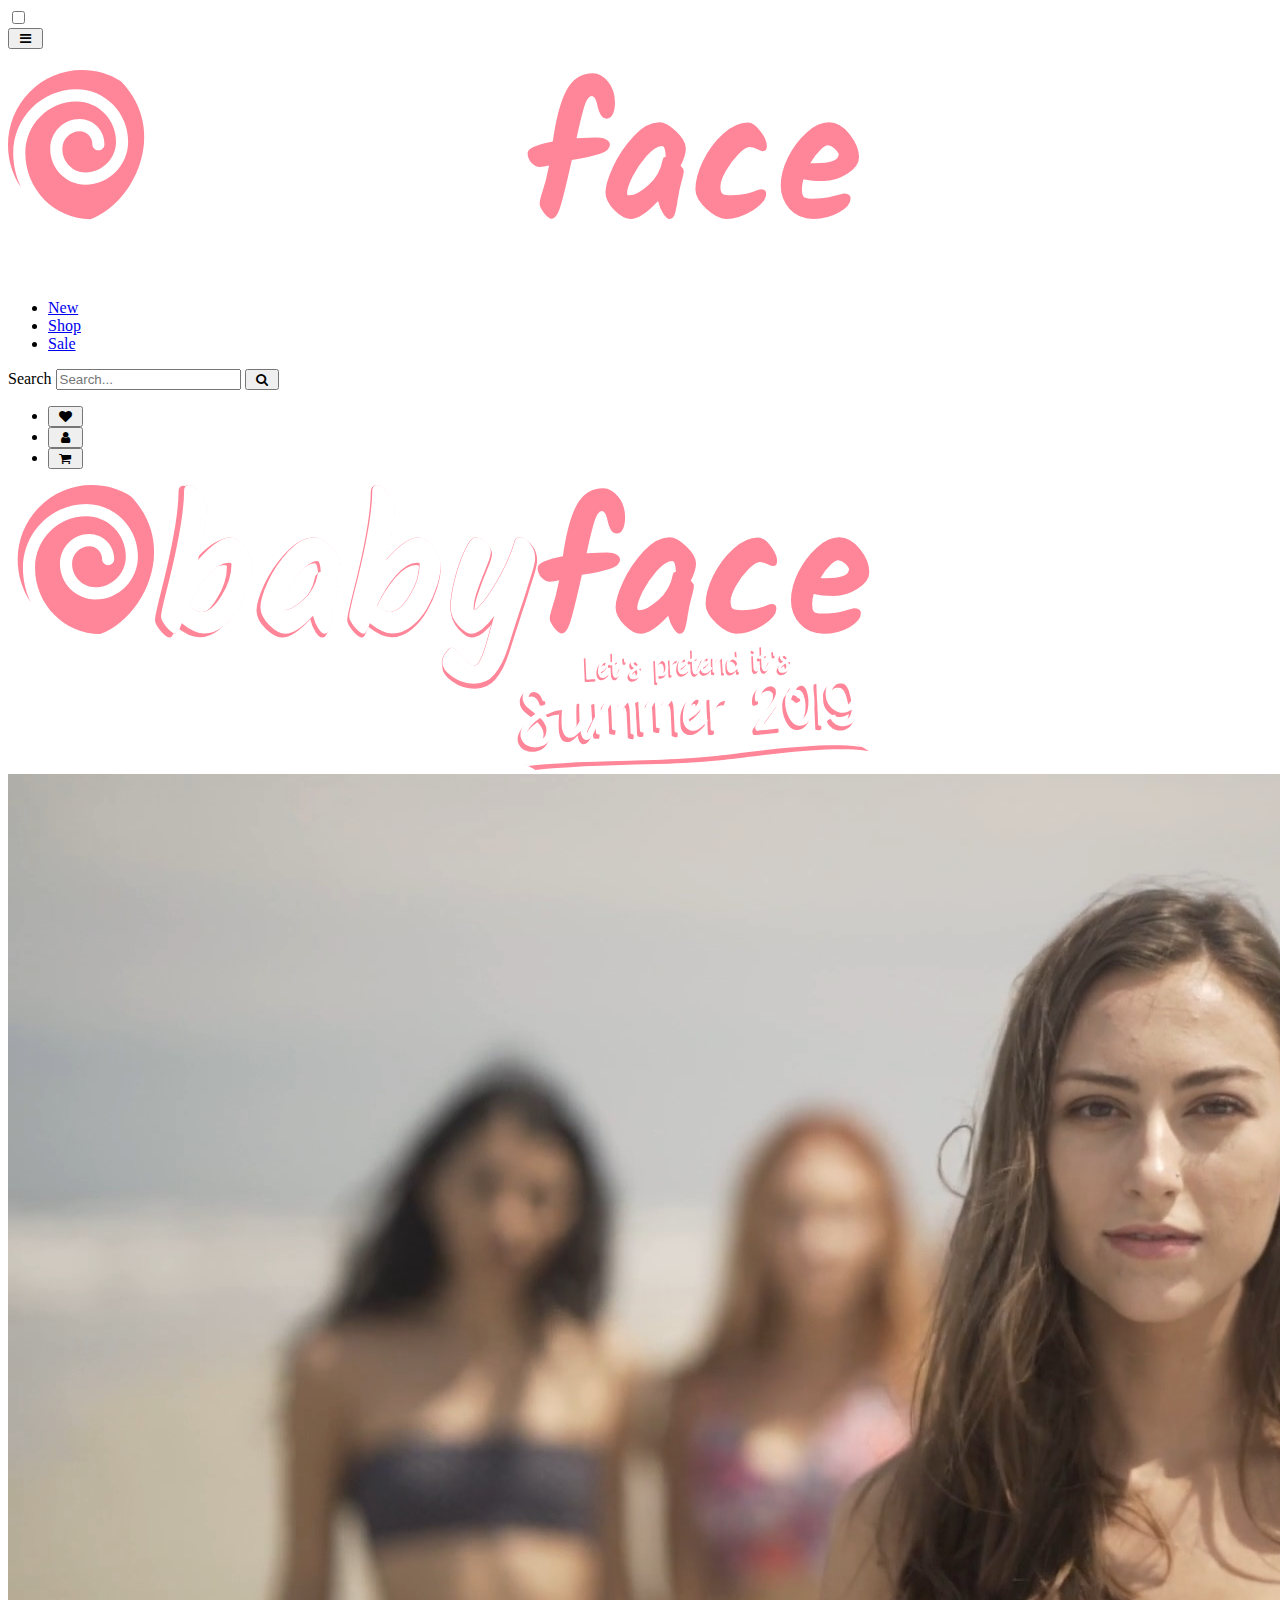
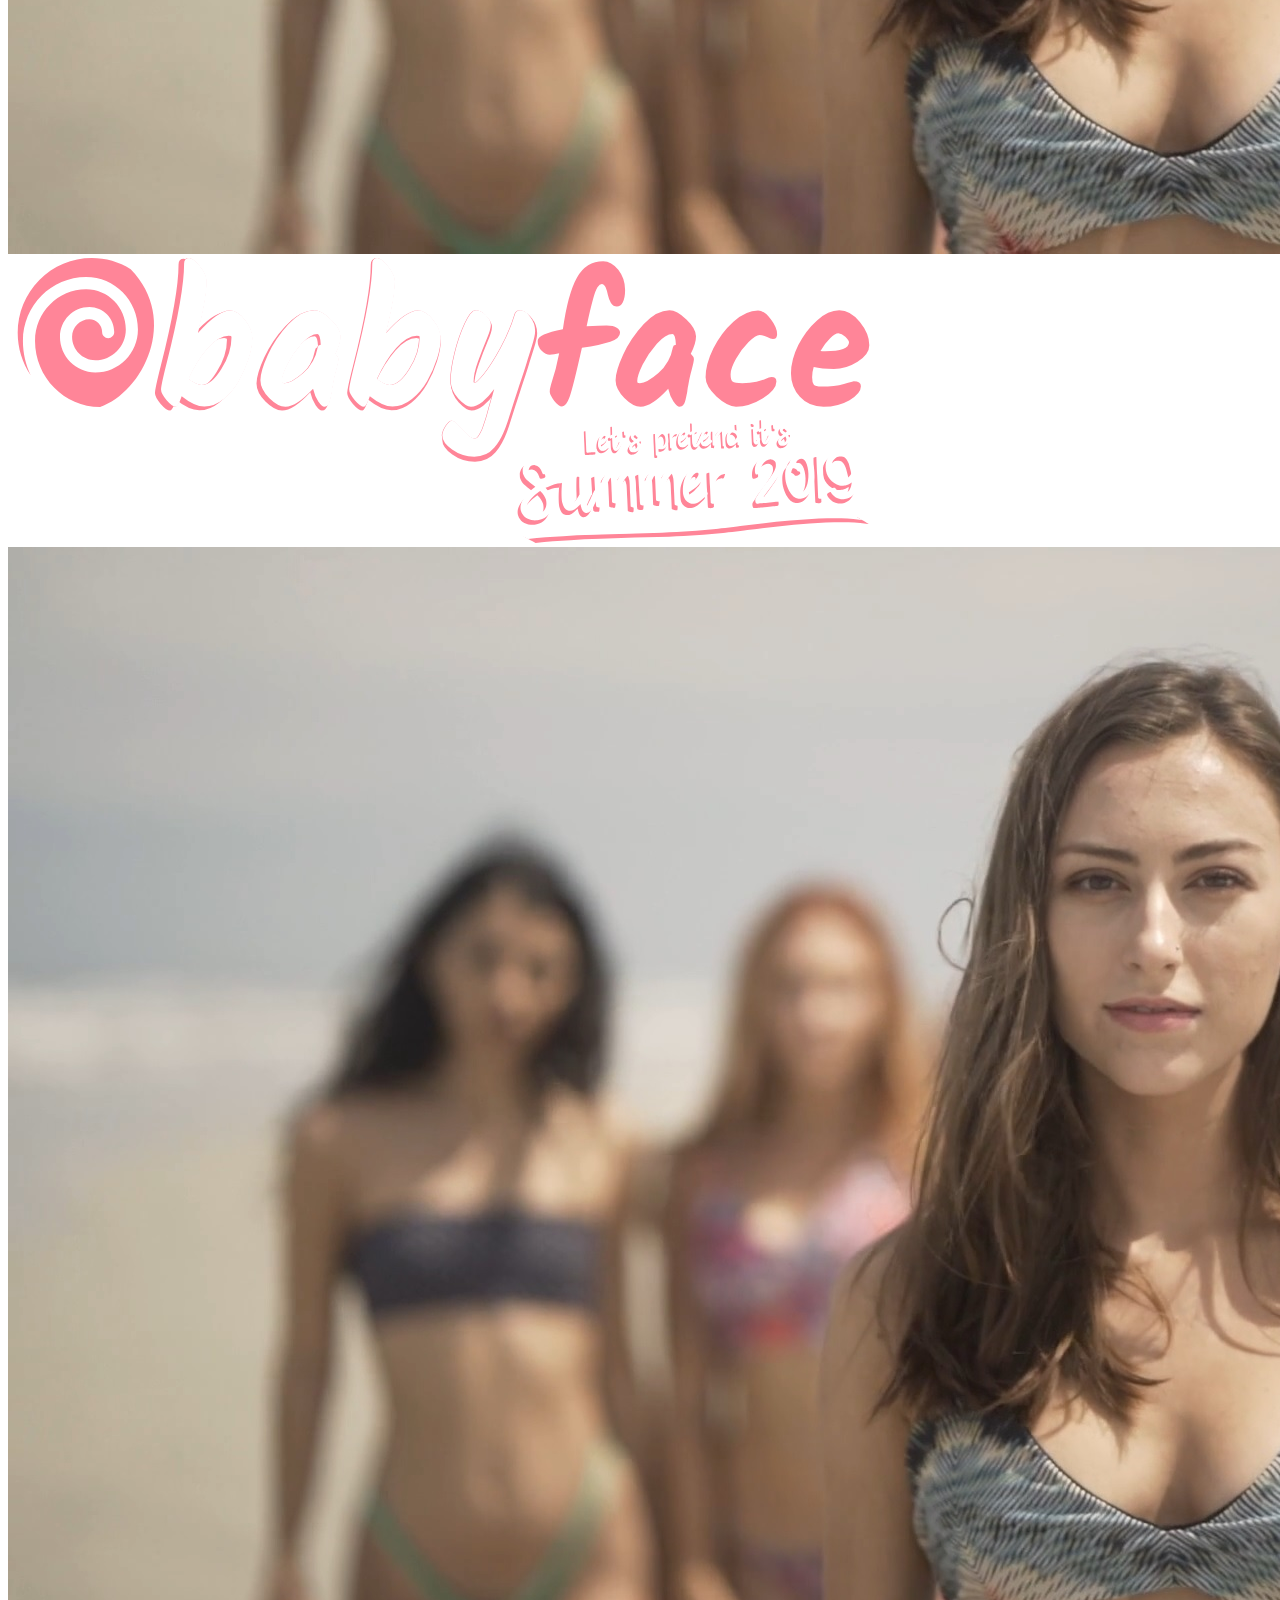
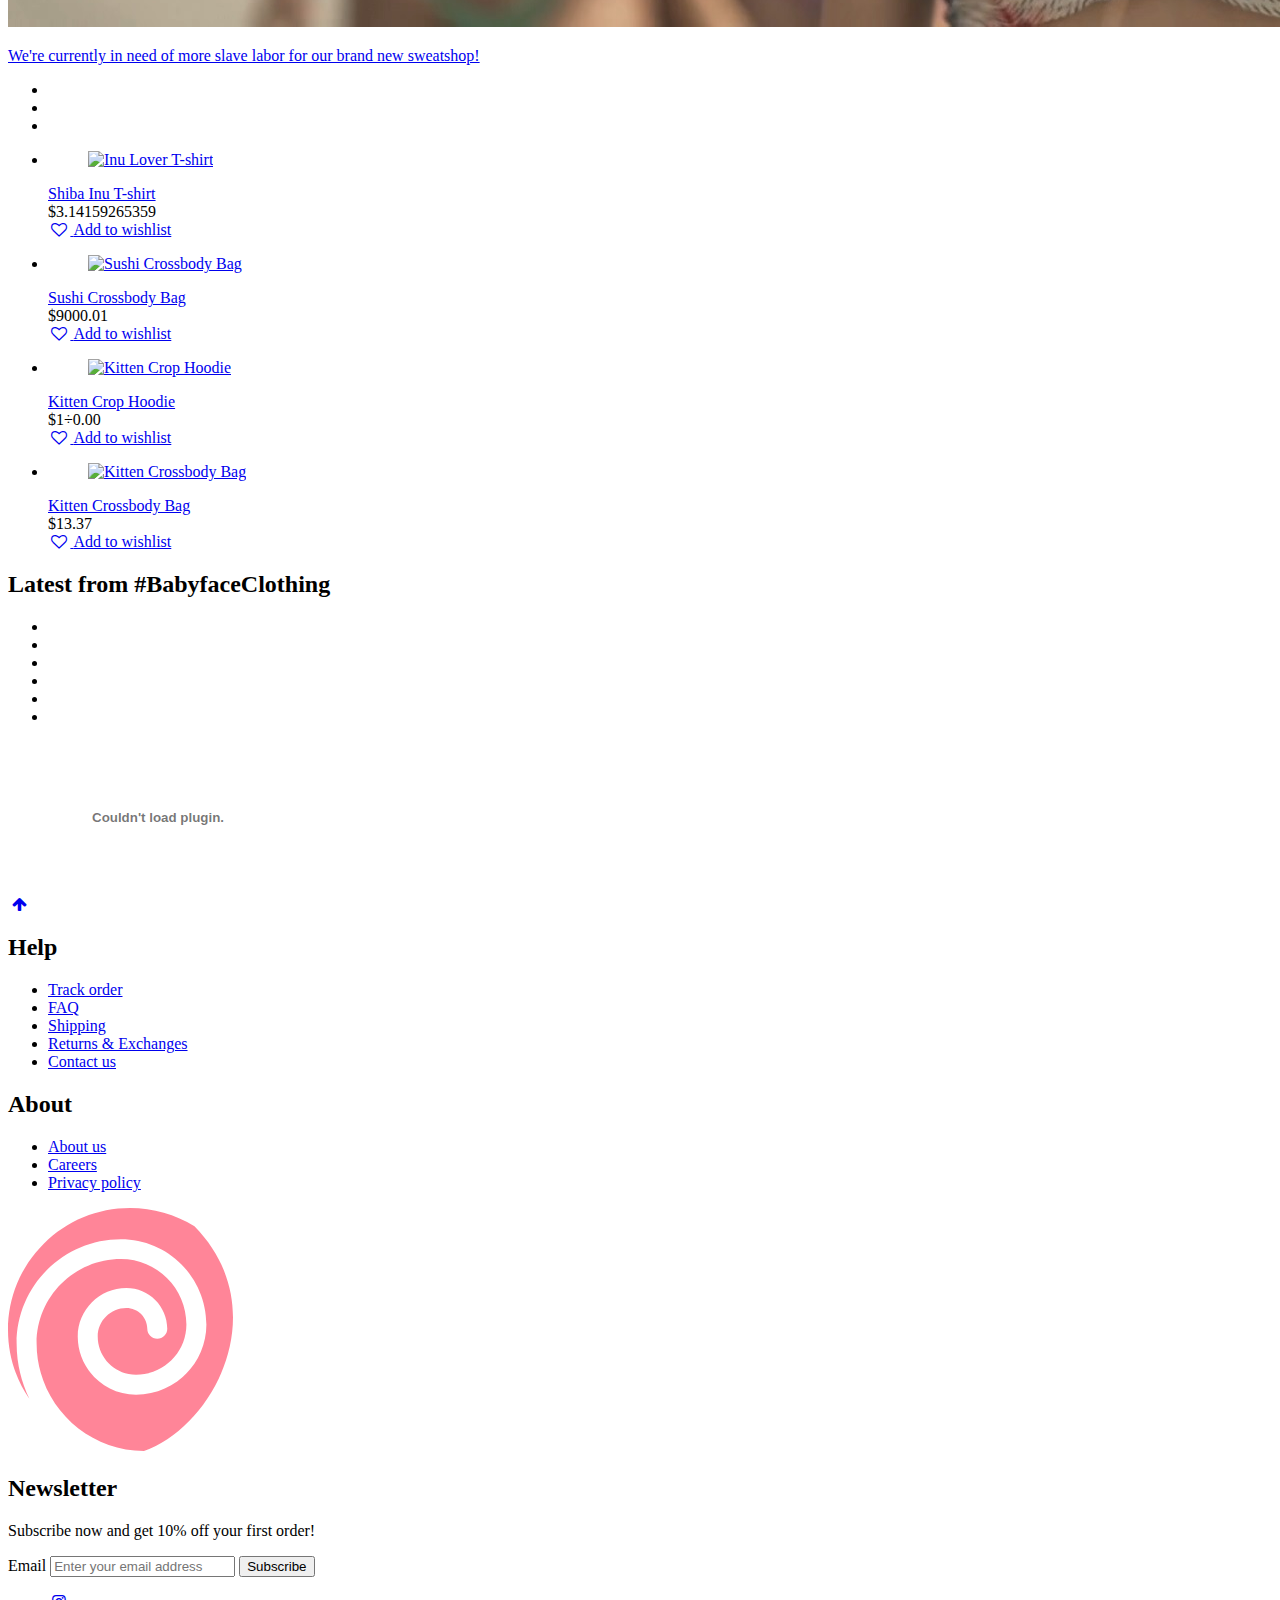
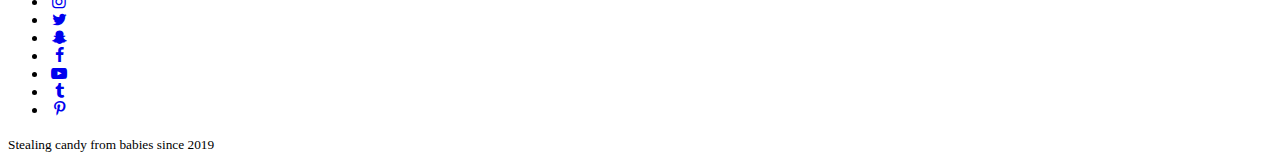
==== commit f7699ad2: "Add huge collection of changes" ====
--- a/index.html
+++ b/index.html
@@ -1,19 +1,21 @@
 <!--
-  Disclaimer
+  Disclaimer:
+  This is a school project - I do not own any of the videos/images on this site.
 
-  Placeholder
- -->
+  If you wish to have your material removed, please contact me at:
+  lacki.kritsimas@chasacademy.se
+-->
 <!DOCTYPE html>
 <html lang="en">
   <head>
     <meta charset="UTF-8">
     <meta content="width=device-width, initial-scale=1.0" name="viewport">
     <meta content="ie=edge" http-equiv="X-UA-Compatible">
-    <meta content="Placeholder" name="description">
-    <meta content="Placeholder" name="keywords">
-    <title>Company name</title>
-    <link rel="stylesheet" href="https://fonts.googleapis.com/css?family=Source+Sans+Pro&display=swap">
-    <link rel="stylesheet" href="./lib/fontello-1d2166af/css/fontello.css">
+    <meta content="Babyface clothing sells fashionable clothes and accessories - made by actual babies." name="description">
+    <meta content="Babyface, Clothes, Fashion, Basement, Sweatshop, Send, Help, Please" name="keywords">
+    <title>Babyface Clothing</title>
+    <link href="https://fonts.googleapis.com/css?family=Source+Sans+Pro:400,600&display=swap" rel="stylesheet">
+    <link rel="stylesheet" href="./lib/fontello-2f97b860/css/fontello.css">
     <link rel="stylesheet" href="./css/main.css">
   </head>
   <body>
@@ -21,36 +23,35 @@
     <header role="banner" class="site__header shrink">
       <!-- Navigation bar -->
       <nav role="navigation" class="navbar">
+        <input type="checkbox" class="navbar__toggle-checkbox">
         <div class="navbar__toggle hidden-sm-up">
-          <button aria-label="Menu" class="btn btn--icon">
+          <button aria-label="Menu" class="navbar__button btn btn--icon">
             <i class="icon icon-menu"></i>
           </button>
         </div>
-
         <!-- Company logo -->
         <section class="navbar__title">
           <h1>
-            <a href="#">Company name</a>
+            <a href="#">
+              <img src="./assets/logo.svg" class="logo" alt="Babyface">
+            </a>
           </h1>
         </section>
-
         <!-- Navigation -->
         <ul class="navbar__menu hidden-sm-down">
           <li>
-            <a href="#">New</a>
-          </li>
-          <li>
-            <a href="#">Shop</a>
-          </li>
-          <li>
-            <a href="#" class="sale--text">Sale</a>
+            <a href="#" class="navbar__link">New</a>
+          </li>
+          <li>
+            <a href="#" class="navbar__link">Shop</a>
+          </li>
+          <li>
+            <a href="#" class="navbar__link sale--text">Sale</a>
           </li>
         </ul>
-
         <div class="spacer"></div>
-
         <!-- Search bar -->
-        <div class="navbar__search hidden-sm-down">
+        <form class="navbar__search hidden-sm-down">
           <label for="search" class="v-hidden-sm-down v-hidden-sm-up">Search</label>
           <input 
             type="text" 
@@ -59,165 +60,252 @@
             placeholder="Search..." 
             autocomplete="off"
           >
-          <button aria-label="Search" class="btn btn--icon">
+          <button class="navbar__button btn btn--icon" aria-label="Search">
             <!-- Search icon -->
             <i aria-hidden="true" class="icon icon-search"></i>
           </button>
-        </div>
-        
-      <!-- Actions -->
-      <ul class="navbar__actions">
-          <li>
-            <button aria-label="Wishlist" class="btn btn--icon">
+        </form>
+        <!-- Actions -->
+        <ul class="navbar__actions">
+          <li>
+            <button aria-label="Wishlist" class="navbar__button btn btn--icon">
               <i aria-hidden="true" class="icon icon-heart"></i>
             </button>
           </li>
           <li>
-            <button aria-label="Login" class="btn btn--icon">
+            <button aria-label="Login" class="navbar__button btn btn--icon">
               <i aria-hidden="true" class="icon icon-user"></i>
             </button>
           </li>
           <li>
-            <button aria-label="Cart" class="btn btn--icon">
+            <button aria-label="Cart" class="navbar__button btn btn--icon">
               <i aria-hidden="true" class="icon icon-basket"></i>
             </button>
           </li>
-        </ul>        
+        </ul>
       </nav>
     </header>
-
     <!-- Main content -->
-    <main role="main" class="container grow">
+    <main role="main" class="grow">
       <!-- Banner -->
-      <section class="row">
-        <div class="col col-xs-12">
-          <div class="product__banner">
-            <a href="#" class="hidden-sm-down">
-              <img src="http://via.placeholder.com/1600x640/000000/FFFFFF?text=VIDEO%20BANNER" alt="">
-            </a>
-            <a href="#" class="hidden-sm-up">
-              <img src="http://via.placeholder.com/600x650/000000/FFFFFF?text=IMAGE%20BANNER" alt="">
-            </a>
+      <section>
+        <!-- Banner video -->
+        <a href="#" class="hidden-sm-down" aria-label="Summer 2019 campaign">
+          <div class="media media--banner">
+            <div class="media__overlay">
+              <div class="media__overlay-text">
+                <img src="./assets/summer-campaign.svg" alt="Summer 2019 campaign">
+              </div>
+            </div>
+            <video class="hidden-sm-down" autoplay muted loop playsinline poster="./assets/summer2019-campaign.jpg">
+              <source src="./assets/summer2019-campaign.mp4" type="video/mp4">
+              <img src="./assets/summer2019-campaign.jpg" alt="">
+            </video>
+          </div>
+        </a>
+        <!-- Banner image -->
+        <a href="#" class="hidden-sm-up" aria-label="Summer 2019 campaign">
+          <div class="media media--banner">
+            <div class="media__overlay">
+              <div class="media__overlay-text">
+                <img src="./assets/summer-campaign.svg" alt="Summer 2019 campaign">
+              </div>
+            </div>
+            <img src="./assets/summer2019-campaign.jpg" alt="">
+          </div>
+        </a>
+      </section>
+      <!-- Main content container -->
+      <div class="container">
+        <!-- Alert -->
+        <div class="row">
+          <div class="col alert__container">
+            <p class="alert">
+              <a href="#">We're currently in need of more slave labor for our brand new sweatshop!</a>
+            </p> 
           </div>
         </div>
-      </section>
-      <!-- Products -->
-      <ul class="row">
-        <li class="product__category col col-xs-12 col-sm-4 col-md-4">
-          <a href="#">
-            <img src="http://via.placeholder.com/900/222222/FFFFFF?text=CATEGORY" alt="">
-          </a>
-        </li>
-        <li class="product__category col col-xs-12 col-sm-4 col-md-4">
-          <a href="#">
-            <img src="http://via.placeholder.com/900/222222/FFFFFF?text=CATEGORY" alt="">
-          </a>
-        </li>
-        <li class="product__category col col-xs-12 col-sm-4 col-md-4">
-          <a href="#">
-            <img src="http://via.placeholder.com/900/222222/FFFFFF?text=CATEGORY" alt="">
-          </a>
-        </li>
-      </ul>
-      <!-- Products -->
-      <section>
+        <!-- Product categories -->
         <ul class="row">
+          <li class="product__category col col-xs-12 col-sm-4 col-md-4">
+            <a href="#" aria-label="View Chill Seeker lookbook">
+              <img src="https://blog.blackmilkclothing.com/wp-content/uploads/2019/09/CS-Lookbook-Tile.jpg" alt="">
+            </a>
+          </li>
+          <li class="product__category col col-xs-12 col-sm-4 col-md-4">
+            <a href="#" aria-label="View Sweet Dreams lookbook">
+              <img src="https://blog.blackmilkclothing.com/wp-content/uploads/2018/09/SD-Classics-Lookbook-Tile.jpg" alt="">
+            </a>
+          </li>
+          <li class="product__category col col-xs-12 col-sm-4 col-md-4">
+            <a href="#" aria-label="View Adventure Awaits lookbook">
+              <img src="https://blog.blackmilkclothing.com/wp-content/uploads/2019/03/Disney-Lookbook-Tile.jpg" alt="">
+            </a>
+          </li>
+        </ul>
+        <!-- Products -->
+        <ul class="row">
+          <!-- Product 1 -->
           <li class="product col col-xs-6 col-sm-6 col-md-3">
             <a href="#">
               <figure class="product__media">
-                <img src="http://via.placeholder.com/450x610/000000/FFFFFF?text=PRODUCT" class="product__image" alt="">
+                <img src="https://media.dollskill.com/media/8NhgYxOPBJpWyDBFXtmmlwi4sasrMxWW-34.jpg" class="product__image" alt="Inu Lover T-shirt">
               </figure>
             </a>
             <div class="product__title">
-              <a href="#">Product name</a>
+              <a href="#">Shiba Inu T-shirt</a>
             </div>
             <div class="product__meta">
-              <span class="product__price">$0.00</span>
-            </div>
-          </li>
+              <span class="product__price">$3.14159265359</span>
+            </div>
+            <a href="#" class="product__wishlist">
+              <i aria-hidden="true" class="icon icon-heart-empty"></i>
+              <span class="v-hidden-sm-down v-hidden-sm-up">Add to wishlist</span>
+            </a>
+          </li>
+          <!-- Product 2 -->
           <li class="product col col-xs-6 col-sm-6 col-md-3">
             <a href="#">
               <figure class="product__media">
-                <img src="http://via.placeholder.com/450x610/000000/FFFFFF?text=PRODUCT" class="product__image" alt="">
+                <img src="https://media.dollskill.com/media/MyOefgjirSlvBl23vnXAaeVKmCQjG7sf-34.jpg" class="product__image" alt="Sushi Crossbody Bag">
               </figure>
             </a>
             <div class="product__title">
-              <a href="#">Product name</a>
+              <a href="#">Sushi Crossbody Bag</a>
             </div>
             <div class="product__meta">
-              <span class="product__price">$0.00</span>
-            </div>
-          </li>
+              <span class="product__price">$9000.01</span>
+            </div>
+            <a href="#" class="product__wishlist">
+              <i aria-hidden="true" class="icon icon-heart-empty"></i>
+              <span class="v-hidden-sm-down v-hidden-sm-up">Add to wishlist</span>
+            </a>
+          </li>
+          <!-- Product 3 -->
           <li class="product col col-xs-6 col-sm-6 col-md-3">
             <a href="#">
               <figure class="product__media">
-                <img src="http://via.placeholder.com/450x610/000000/FFFFFF?text=PRODUCT" class="product__image" alt="">
+                <img src="https://media.dollskill.com/media/8zFxwsbaL6yOLBnGS3b64HwIvtsOQaXI-34.jpg" class="product__image" alt="Kitten Crop Hoodie">
               </figure>
             </a>
             <div class="product__title">
-              <a href="#">Product name</a>
+              <a href="#">Kitten Crop Hoodie</a>
             </div>
             <div class="product__meta">
-              <span class="product__price">$0.00</span>
-            </div>
-          </li>
+              <span class="product__price">$1÷0.00</span>
+            </div>
+            <a href="#" class="product__wishlist">
+              <i aria-hidden="true" class="icon icon-heart-empty"></i>
+              <span class="v-hidden-sm-down v-hidden-sm-up">Add to wishlist</span>
+            </a>
+          </li>
+          <!-- Product 4 -->
           <li class="product col col-xs-6 col-sm-6 col-md-3">
             <a href="#">
               <figure class="product__media">
-                <img src="http://via.placeholder.com/450x610/000000/FFFFFF?text=PRODUCT" class="product__image" alt="">
+                <img src="https://media.dollskill.com/media/arU6H8iOcfQOVWrwBvbQgq6GYccJVca5-34.jpg" class="product__image" alt="Kitten Crossbody Bag">
               </figure>
             </a>
             <div class="product__title">
-              <a href="#">Product name</a>
+              <a href="#">Kitten Crossbody Bag</a>
             </div>
             <div class="product__meta">
-              <span class="product__price">$0.00</span>
-            </div>
+              <span class="product__price">$13.37</span>
+            </div>
+            <a href="#" class="product__wishlist">
+              <i aria-hidden="true" class="icon icon-heart-empty"></i>
+              <span class="v-hidden-sm-down v-hidden-sm-up">Add to wishlist</span>
+            </a>
           </li>
         </ul>
-      </section>
-      <!-- Instagram feed -->
-      <section class="product__instagram">
-        <h2>@Instagram #CompanyName</h2>
-        <div class="row">
-          <div class="col col-xs-12 col-sm-6">
-            <ul class="row">
-              <li class="col-6 col-xs-4 col-sm-4 col-md-4">
-                <img src="http://via.placeholder.com/220/222222/FFFFFF" class="product__image" alt="">
-              </li>
-              <li class="col-6 col-xs-4 col-sm-4 col-md-4">
-                <img src="http://via.placeholder.com/220/222222/FFFFFF" class="product__image" alt="">
-              </li>
-              <li class="col-6 col-xs-4 col-sm-4 col-md-4">
-                <img src="http://via.placeholder.com/220/222222/FFFFFF" class="product__image" alt="">
-              </li>
-              <li class="col-6 col-xs-4 col-sm-4 col-md-4">
-                <img src="http://via.placeholder.com/220/222222/FFFFFF" class="product__image" alt="">
-              </li>
-              <li class="col-6 col-xs-4 col-sm-4 col-md-4">
-                <img src="http://via.placeholder.com/220/222222/FFFFFF" class="product__image" alt="">
-              </li>
-              <li class="col-6 col-xs-4 col-sm-4 col-md-4">
-                <img src="http://via.placeholder.com/220/222222/FFFFFF" class="product__image" alt="">
-              </li>
-            </ul>
-          </div>
-          <div class="col col-xs-12 col-sm-6">
-            <div class="media">
-              <embed src="./assets/chicken.pdf#view=FitH&toolbar=0">
-              <!-- <img src="http://via.placeholder.com/536x350/222222/FFFFFF?text=EMBED" alt=""> -->
-            </div>
-          </div>
-        </div>
-      </section>
+        <!-- Instagram feed -->
+        <section class="product__social">
+          <h2>Latest from #BabyfaceClothing</h2>
+          <div class="row">
+            <div class="col col-xs-12 col-sm-6">
+              <ul class="row">
+                <!-- Image 1 -->
+                <li class="col-6 col-xs-4 col-sm-4 col-md-4">
+                  <a href="#" aria-hidden="true">
+                    <img
+                      src="https://scontent-arn2-2.cdninstagram.com/vp/22b4bce3bc8a1ca36b575b8f58123670/5E1D0E12/t51.2885-15/e35/c0.135.1080.1080a/s240x240/66820093_128492275088327_883450893803279686_n.jpg?_nc_ht=scontent-arn2-2.cdninstagram.com&_nc_cat=111"
+                      class="product__image"
+                      alt=""
+                    >
+                  </a>
+                </li>
+                <!-- Image 2-->
+                <li class="cl-6 col-xs-4 col-sm-4 col-md-4">
+                  <a href="#" aria-hidden="true">
+                    <img
+                      src="https://scontent-arn2-2.cdninstagram.com/vp/6f38f9f9bc1da7c6f9ecb7238c8975e5/5E3A8A95/t51.2885-15/e35/s240x240/68679180_191005835250536_7479979306265507667_n.jpg?_nc_ht=scontent-arn2-2.cdninstagram.com&_nc_cat=108"
+                      class="product__image"
+                      alt=""
+                    >
+                  </a>
+                </li>
+                <!-- Image 3 -->
+                <li class="col-6 col-xs-4 col-sm-4 col-md-4">
+                  <a href="#" aria-hidden="true">
+                    <img
+                      src="https://scontent-arn2-2.cdninstagram.com/vp/2d80da484622e2cefa260edb018debf6/5E16D30B/t51.2885-15/e35/s240x240/64936748_470124900492005_2931756158999874454_n.jpg?_nc_ht=scontent-arn2-2.cdninstagram.com&_nc_cat=105"
+                      class="product__image" 
+                      alt=""
+                    >
+                  </a>
+                </li>
+                <!-- Image 4 -->
+                <li class="col-6 col-xs-4 col-sm-4 col-md-4">
+                  <a href="#" aria-hidden="true">
+                    <img
+                      src="https://scontent-arn2-2.cdninstagram.com/vp/6e8d41adb3e93416f8fb4781589aba7e/5E20D48B/t51.2885-15/e35/c0.179.1440.1440a/s240x240/68749339_569517156917999_930245520081869616_n.jpg?_nc_ht=scontent-arn2-2.cdninstagram.com&_nc_cat=111"
+                      class="product__image" 
+                      alt=""
+                    >
+                  </a>
+                </li>
+                <!-- Image 5 -->
+                <li class="col-6 col-xs-4 col-sm-4 col-md-4">
+                  <a href="#" aria-hidden="true">
+                    <img
+                      src="https://scontent-arn2-2.cdninstagram.com/vp/f21ceb5a422ac8c85b0d61d757ca25fc/5E202013/t51.2885-15/e35/c0.135.1080.1080a/s240x240/65782221_354181971927217_3376296039178766539_n.jpg?_nc_ht=scontent-arn2-2.cdninstagram.com&_nc_cat=101"
+                      class="product__image" 
+                      alt=""
+                    >
+                  </a>
+                </li>
+                <!-- Image 6 -->
+                <li class="col-6 col-xs-4 col-sm-4 col-md-4">
+                  <a href="#" aria-hidden="true">
+                    <img
+                      src="https://scontent-arn2-2.cdninstagram.com/vp/4194bbc9f53a6564ce63958d61921d54/5E37D23A/t51.2885-15/e35/c153.0.1133.1133a/s320x320/69357883_2164240683681292_5761104845682147494_n.jpg?_nc_ht=scontent-arn2-2.cdninstagram.com&_nc_cat=104"
+                      class="product__image" 
+                      alt=""
+                    >
+                  </a>
+                </li>
+              </ul>
+            </div>
+            <div class="col col-xs-12 col-sm-6">
+              <!-- I don't know how to work an embedded PDF file into a webshop for clothes, so here's some chicken chicken chicken -->
+              <div class="media">
+                <embed src="./assets/chicken.pdf#view=FitH&toolbar=0">
+              </div>
+            </div>
+          </div>
+        </section>
+      </div>
+      <!-- Back to top button -->
+      <a href="#" id="top" aria-label="Back to top">
+        <i aria-hidden="true" class="icon-up-big"></i>
+      </a>
     </main>
-
     <!-- Footer -->
     <footer role="contentinfo">
       <div class="container">
         <div class="row">
           <!-- Help -->
-          <section class="col-6 col-xs-6 col-sm-4">
+          <section class="col-6 col-xs-6 col-sm-2 col-sm-offset-1">
             <h2 class="white--text">Help</h2>
             <ul class="grey-light--text">
               <li>
@@ -246,7 +334,7 @@
             </ul>
           </section>
           <!-- About -->
-          <section class="col-6 col-xs-6 col-sm-4">
+          <section class="col-6 col-xs-6 col-sm-2">
             <h2 class="white--text">About</h2>
             <ul class="grey-light--text">
               <li>
@@ -260,8 +348,12 @@
               </li>
             </ul>
           </section>
+          <!-- Company icon -->
+          <div class="col-xs-2 hidden-sm-down text-center">
+            <img src="./assets/swirl.svg" alt="">
+          </div>
           <!-- Newsletter -->
-          <section class="col col-xs-12 col-sm-4">
+          <section class="col col-xs-12 col-sm-4 col-md-4 col-sm-offset-1">
             <h2 class="white--text">Newsletter</h2>
             <p>Subscribe now and get 10% off your first order!</p>
             <form>
@@ -275,41 +367,46 @@
         <div class="social">
           <ul class="row">
             <li>
-              <button class="btn btn--icon">
+              <a href="#" class="btn btn--icon" aria-label="Instagram">
                 <i aria-hidden="true" class="icon icon-instagram"></i>
-              </button>
-            </li>
-            <li>
-              <button class="btn btn--icon">
+              </a>
+            </li>
+            <li>
+              <a href="#" class="btn btn--icon" aria-label="Twitter">
                 <i aria-hidden="true" class="icon icon-twitter"></i>
-              </button>
-            </li>
-            <li>
-              <button class="btn btn--icon">
+              </a>
+            </li>
+            <li>
+              <a href="#" class="btn btn--icon" aria-label="Snapchat">
                 <i aria-hidden="true" class="icon icon-snapchat"></i>
-              </button>
-            </li>
-            <li>
-              <button class="btn btn--icon">
+              </a>
+            </li>
+            <li>
+              <a href="#" class="btn btn--icon" aria-label="Facebook">
                 <i aria-hidden="true" class="icon icon-facebook"></i>
-              </button>
-            </li>
-            <li>
-              <button class="btn btn--icon">
+              </a>
+            </li>
+            <li>
+              <a href="#" class="btn btn--icon" aria-label="YouTube">
                 <i aria-hidden="true" class="icon icon-youtube"></i>
-              </button>
-            </li>
-            <li>
-              <button class="btn btn--icon">
+              </a>
+            </li>
+            <li>
+              <a href="#" class="btn btn--icon" aria-label="Tumblr">
                 <i aria-hidden="true" class="icon icon-tumblr"></i>
-              </button>
-            </li>
-            <li>
-              <button class="btn btn--icon">
+              </a>
+            </li>
+            <li>
+              <a href="#" class="btn btn--icon" aria-label="Pinterest">
                 <i aria-hidden="true" class="icon icon-pinterest"></i>
-              </button>
+              </a>
             </li>
           </ul>
+        </div>
+        <div class="row">
+          <div class="col text-center">
+            <small>Stealing candy from babies since 2019</small>
+          </div>
         </div>
       </div>
     </footer>
--- a/lib/fontello-2f97b860/css/fontello.css
+++ b/lib/fontello-2f97b860/css/fontello.css
@@ -0,0 +1,71 @@
+@font-face {
+  font-family: 'fontello';
+  src: url('../font/fontello.eot?70710606');
+  src: url('../font/fontello.eot?70710606#iefix') format('embedded-opentype'),
+       url('../font/fontello.woff2?70710606') format('woff2'),
+       url('../font/fontello.woff?70710606') format('woff'),
+       url('../font/fontello.ttf?70710606') format('truetype'),
+       url('../font/fontello.svg?70710606#fontello') format('svg');
+  font-weight: normal;
+  font-style: normal;
+}
+/* Chrome hack: SVG is rendered more smooth in Windozze. 100% magic, uncomment if you need it. */
+/* Note, that will break hinting! In other OS-es font will be not as sharp as it could be */
+/*
+@media screen and (-webkit-min-device-pixel-ratio:0) {
+  @font-face {
+    font-family: 'fontello';
+    src: url('../font/fontello.svg?70710606#fontello') format('svg');
+  }
+}
+*/
+ 
+ [class^="icon-"]:before, [class*=" icon-"]:before {
+  font-family: "fontello";
+  font-style: normal;
+  font-weight: normal;
+  speak: none;
+ 
+  display: inline-block;
+  text-decoration: inherit;
+  width: 1em;
+  margin-right: .2em;
+  text-align: center;
+  /* opacity: .8; */
+ 
+  /* For safety - reset parent styles, that can break glyph codes*/
+  font-variant: normal;
+  text-transform: none;
+ 
+  /* fix buttons height, for twitter bootstrap */
+  line-height: 1em;
+ 
+  /* Animation center compensation - margins should be symmetric */
+  /* remove if not needed */
+  margin-left: .2em;
+ 
+  /* you can be more comfortable with increased icons size */
+  /* font-size: 120%; */
+ 
+  /* Font smoothing. That was taken from TWBS */
+  -webkit-font-smoothing: antialiased;
+  -moz-osx-font-smoothing: grayscale;
+ 
+  /* Uncomment for 3D effect */
+  /* text-shadow: 1px 1px 1px rgba(127, 127, 127, 0.3); */
+}
+ 
+.icon-heart-empty:before { content: '\e800'; } /* '' */
+.icon-up-big:before { content: '\e801'; } /* '' */
+.icon-search:before { content: '\e802'; } /* '' */
+.icon-heart:before { content: '\e803'; } /* '' */
+.icon-basket:before { content: '\e804'; } /* '' */
+.icon-user:before { content: '\e805'; } /* '' */
+.icon-twitter:before { content: '\f099'; } /* '' */
+.icon-facebook:before { content: '\f09a'; } /* '' */
+.icon-menu:before { content: '\f0c9'; } /* '' */
+.icon-youtube:before { content: '\f16a'; } /* '' */
+.icon-instagram:before { content: '\f16d'; } /* '' */
+.icon-tumblr:before { content: '\f173'; } /* '' */
+.icon-pinterest:before { content: '\f231'; } /* '' */
+.icon-snapchat:before { content: '\f2ac'; } /* '' */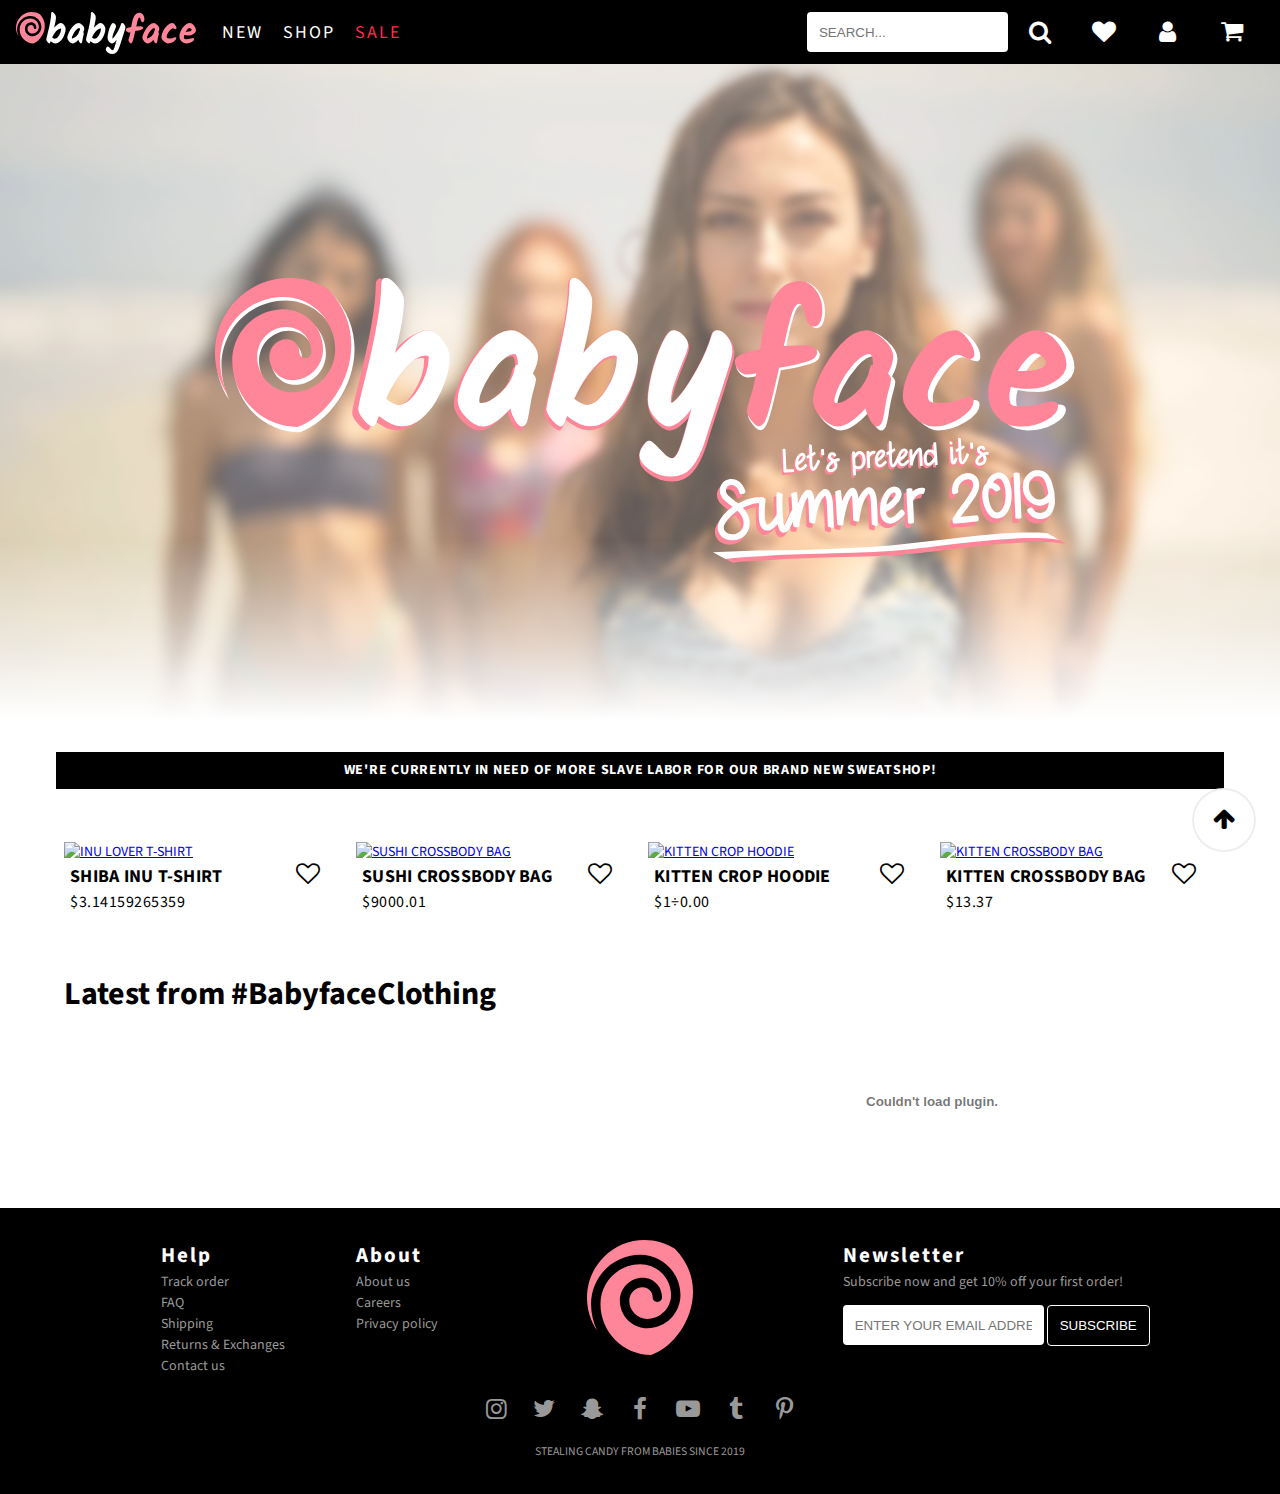
==== commit beb90626: "Fix tiny typo" ====
--- a/index.html
+++ b/index.html
@@ -235,7 +235,7 @@
                   </a>
                 </li>
                 <!-- Image 2-->
-                <li class="cl-6 col-xs-4 col-sm-4 col-md-4">
+                <li class="col-6 col-xs-4 col-sm-4 col-md-4">
                   <a href="#" aria-hidden="true">
                     <img
                       src="https://scontent-arn2-2.cdninstagram.com/vp/6f38f9f9bc1da7c6f9ecb7238c8975e5/5E3A8A95/t51.2885-15/e35/s240x240/68679180_191005835250536_7479979306265507667_n.jpg?_nc_ht=scontent-arn2-2.cdninstagram.com&_nc_cat=108"
--- a/css/main.css
+++ b/css/main.css
@@ -0,0 +1,1364 @@
+.sale--text {
+  color: #ff2c49 !important;
+}
+
+.pink--text {
+  color: #ff8598 !important;
+}
+
+.grey--text {
+  color: #999999 !important;
+}
+
+.grey-light--text {
+  color: #eeeeee !important;
+}
+
+.black--text {
+  color: #000000 !important;
+}
+
+.white--text {
+  color: #ffffff !important;
+}
+
+.sale--background {
+  background: #ff2c49 !important;
+}
+
+.pink--background {
+  background: #ff8598 !important;
+}
+
+.grey--background {
+  background: #999999 !important;
+}
+
+.grey-light--background {
+  background: #eeeeee !important;
+}
+
+.black--background {
+  background: #000000 !important;
+}
+
+.white--background {
+  background: #ffffff !important;
+}
+
+@media only screen and (max-width: 600px) {
+  .hidden-xs {
+    display: none !important;
+  }
+}
+
+@media only screen and (min-width: 600px) {
+  .hidden-xs-up {
+    display: none !important;
+  }
+}
+
+@media only screen and (max-width: 899px) {
+  .hidden-sm-down {
+    display: none !important;
+  }
+}
+
+@media only screen and (min-width: 900px) {
+  .hidden-sm-up {
+    display: none !important;
+  }
+}
+
+@media only screen and (max-width: 600px) {
+  .v-hidden-xs {
+    position: absolute;
+    white-space: nowrap;
+    width: 1px;
+    height: 1px;
+    overflow: hidden;
+    border: 0;
+    padding: 0;
+    clip: rect(0 0 0 0);
+    -webkit-clip-path: inset(50%);
+            clip-path: inset(50%);
+    margin: -1px;
+  }
+}
+
+@media only screen and (min-width: 600px) {
+  .v-hidden-xs-up {
+    position: absolute;
+    white-space: nowrap;
+    width: 1px;
+    height: 1px;
+    overflow: hidden;
+    border: 0;
+    padding: 0;
+    clip: rect(0 0 0 0);
+    -webkit-clip-path: inset(50%);
+            clip-path: inset(50%);
+    margin: -1px;
+  }
+}
+
+@media only screen and (max-width: 899px) {
+  .v-hidden-sm-down {
+    position: absolute;
+    white-space: nowrap;
+    width: 1px;
+    height: 1px;
+    overflow: hidden;
+    border: 0;
+    padding: 0;
+    clip: rect(0 0 0 0);
+    -webkit-clip-path: inset(50%);
+            clip-path: inset(50%);
+    margin: -1px;
+  }
+}
+
+@media only screen and (min-width: 900px) {
+  .v-hidden-sm-up {
+    position: absolute;
+    white-space: nowrap;
+    width: 1px;
+    height: 1px;
+    overflow: hidden;
+    border: 0;
+    padding: 0;
+    clip: rect(0 0 0 0);
+    -webkit-clip-path: inset(50%);
+            clip-path: inset(50%);
+    margin: -1px;
+  }
+}
+
+.grow {
+  -webkit-box-flex: 1 !important;
+      -ms-flex-positive: 1 !important;
+          flex-grow: 1 !important;
+  -ms-flex-negative: 0 !important;
+      flex-shrink: 0 !important;
+}
+
+.shrink {
+  -ms-flex-negative: 1 !important;
+      flex-shrink: 1 !important;
+  -webkit-box-flex: 0 !important;
+      -ms-flex-positive: 0 !important;
+          flex-grow: 0 !important;
+}
+
+.text-center {
+  text-align: center !important;
+}
+
+* {
+  margin: 0;
+  padding: 0;
+  -webkit-box-sizing: border-box;
+          box-sizing: border-box;
+}
+
+*::before,
+*::after {
+  -webkit-box-sizing: inherit;
+          box-sizing: inherit;
+}
+
+html, body {
+  font-family: "Source Sans Pro", sans-serif;
+  font-size: 14px;
+  line-height: 1.5;
+  scroll-behavior: smooth;
+}
+
+body {
+  background: #ffffff;
+  display: -webkit-box;
+  display: -ms-flexbox;
+  display: flex;
+  -webkit-box-orient: vertical;
+  -webkit-box-direction: normal;
+      -ms-flex-direction: column;
+          flex-direction: column;
+  min-height: 100vh;
+}
+
+img,
+video {
+  height: auto;
+  width: 100%;
+  max-width: 100%;
+}
+
+ul {
+  list-style: none;
+}
+
+header[role=banner] {
+  z-index: 2;
+  position: relative;
+  width: 100%;
+  height: 100%;
+  overflow: hidden;
+}
+
+@media (min-width: 900px) {
+  header[role=banner] {
+    height: 64px;
+    position: fixed;
+  }
+}
+
+footer[role=contentinfo] {
+  width: 100%;
+  background: #000000;
+}
+
+footer[role=contentinfo] p {
+  color: #999999;
+}
+
+footer[role=contentinfo] form {
+  margin-top: 12px;
+}
+
+footer[role=contentinfo] h2 {
+  letter-spacing: 2px;
+}
+
+footer[role=contentinfo] img {
+  width: auto;
+  height: 115px;
+}
+
+footer[role=contentinfo] small {
+  color: #999999;
+  text-align: center;
+  text-transform: uppercase;
+}
+
+footer[role=contentinfo] #subscribe {
+  color: #ffffff;
+  margin: 0;
+  padding: 12px;
+  border: 1px solid #ffffff;
+  border-radius: 4px;
+  text-transform: uppercase;
+}
+
+footer[role=contentinfo] #subscribe:hover {
+  color: #000000;
+  background: #ffffff;
+}
+
+footer[role=contentinfo] a {
+  color: #999999;
+  text-decoration: none;
+}
+
+footer[role=contentinfo] a:hover {
+  color: #ffffff;
+}
+
+footer[role=contentinfo] .row {
+  -webkit-box-pack: center;
+      -ms-flex-pack: center;
+          justify-content: center;
+}
+
+footer[role=contentinfo] .social .btn.btn--icon {
+  color: #999999;
+}
+
+footer[role=contentinfo] .social .btn.btn--icon:hover {
+  color: #ffffff;
+}
+
+.container {
+  width: 100%;
+  padding: 24px;
+  margin: 0 auto;
+}
+
+.container.fluid {
+  max-width: 100%;
+}
+
+@media (min-width: 600px) {
+  .container {
+    max-width: 600px;
+  }
+}
+
+@media (min-width: 900px) {
+  .container {
+    max-width: 900px;
+  }
+}
+
+@media (min-width: 1200px) {
+  .container {
+    max-width: 1200px;
+  }
+}
+
+@media (min-width: 1440px) {
+  .container {
+    max-width: 1440px;
+  }
+}
+
+.row {
+  display: -webkit-box;
+  display: -ms-flexbox;
+  display: flex;
+  -webkit-box-orient: horizontal;
+  -webkit-box-direction: normal;
+      -ms-flex-flow: row wrap;
+          flex-flow: row wrap;
+  margin-right: -8px;
+  margin-left: -8px;
+}
+
+.col {
+  max-width: 100%;
+  width: 100%;
+  padding: 8px;
+}
+
+.col-1 {
+  max-width: 100%;
+  width: 100%;
+  padding: 8px;
+  -ms-flex-preferred-size: 8.33333%;
+      flex-basis: 8.33333%;
+}
+
+.col-2 {
+  max-width: 100%;
+  width: 100%;
+  padding: 8px;
+  -ms-flex-preferred-size: 16.66667%;
+      flex-basis: 16.66667%;
+}
+
+.col-3 {
+  max-width: 100%;
+  width: 100%;
+  padding: 8px;
+  -ms-flex-preferred-size: 25.0%;
+      flex-basis: 25.0%;
+}
+
+.col-4 {
+  max-width: 100%;
+  width: 100%;
+  padding: 8px;
+  -ms-flex-preferred-size: 33.33333%;
+      flex-basis: 33.33333%;
+}
+
+.col-5 {
+  max-width: 100%;
+  width: 100%;
+  padding: 8px;
+  -ms-flex-preferred-size: 41.66666%;
+      flex-basis: 41.66666%;
+}
+
+.col-6 {
+  max-width: 100%;
+  width: 100%;
+  padding: 8px;
+  -ms-flex-preferred-size: 50.0%;
+      flex-basis: 50.0%;
+}
+
+.col-7 {
+  max-width: 100%;
+  width: 100%;
+  padding: 8px;
+  -ms-flex-preferred-size: 58.33333%;
+      flex-basis: 58.33333%;
+}
+
+.col-8 {
+  max-width: 100%;
+  width: 100%;
+  padding: 8px;
+  -ms-flex-preferred-size: 66.66666%;
+      flex-basis: 66.66666%;
+}
+
+.col-9 {
+  max-width: 100%;
+  width: 100%;
+  padding: 8px;
+  -ms-flex-preferred-size: 75.0%;
+      flex-basis: 75.0%;
+}
+
+.col-10 {
+  max-width: 100%;
+  width: 100%;
+  padding: 8px;
+  -ms-flex-preferred-size: 83.33333%;
+      flex-basis: 83.33333%;
+}
+
+.col-11 {
+  max-width: 100%;
+  width: 100%;
+  padding: 8px;
+  -ms-flex-preferred-size: 91.66666%;
+      flex-basis: 91.66666%;
+}
+
+.col-12 {
+  max-width: 100%;
+  width: 100%;
+  padding: 8px;
+  -ms-flex-preferred-size: 100.0%;
+      flex-basis: 100.0%;
+}
+
+@media (min-width: 600px) {
+  .col-xs-1 {
+    max-width: 100%;
+    width: 100%;
+    padding: 8px;
+    -ms-flex-preferred-size: 8.33333%;
+        flex-basis: 8.33333%;
+  }
+  .col-xs-offset-1 {
+    margin-left: 8.33333%;
+  }
+  .col-xs-2 {
+    max-width: 100%;
+    width: 100%;
+    padding: 8px;
+    -ms-flex-preferred-size: 16.66667%;
+        flex-basis: 16.66667%;
+  }
+  .col-xs-offset-2 {
+    margin-left: 16.66667%;
+  }
+  .col-xs-3 {
+    max-width: 100%;
+    width: 100%;
+    padding: 8px;
+    -ms-flex-preferred-size: 25.0%;
+        flex-basis: 25.0%;
+  }
+  .col-xs-offset-3 {
+    margin-left: 25.0%;
+  }
+  .col-xs-4 {
+    max-width: 100%;
+    width: 100%;
+    padding: 8px;
+    -ms-flex-preferred-size: 33.33333%;
+        flex-basis: 33.33333%;
+  }
+  .col-xs-offset-4 {
+    margin-left: 33.33333%;
+  }
+  .col-xs-5 {
+    max-width: 100%;
+    width: 100%;
+    padding: 8px;
+    -ms-flex-preferred-size: 41.66666%;
+        flex-basis: 41.66666%;
+  }
+  .col-xs-offset-5 {
+    margin-left: 41.66666%;
+  }
+  .col-xs-6 {
+    max-width: 100%;
+    width: 100%;
+    padding: 8px;
+    -ms-flex-preferred-size: 50.0%;
+        flex-basis: 50.0%;
+  }
+  .col-xs-offset-6 {
+    margin-left: 50.0%;
+  }
+  .col-xs-7 {
+    max-width: 100%;
+    width: 100%;
+    padding: 8px;
+    -ms-flex-preferred-size: 58.33333%;
+        flex-basis: 58.33333%;
+  }
+  .col-xs-offset-7 {
+    margin-left: 58.33333%;
+  }
+  .col-xs-8 {
+    max-width: 100%;
+    width: 100%;
+    padding: 8px;
+    -ms-flex-preferred-size: 66.66666%;
+        flex-basis: 66.66666%;
+  }
+  .col-xs-offset-8 {
+    margin-left: 66.66666%;
+  }
+  .col-xs-9 {
+    max-width: 100%;
+    width: 100%;
+    padding: 8px;
+    -ms-flex-preferred-size: 75.0%;
+        flex-basis: 75.0%;
+  }
+  .col-xs-offset-9 {
+    margin-left: 75.0%;
+  }
+  .col-xs-10 {
+    max-width: 100%;
+    width: 100%;
+    padding: 8px;
+    -ms-flex-preferred-size: 83.33333%;
+        flex-basis: 83.33333%;
+  }
+  .col-xs-offset-10 {
+    margin-left: 83.33333%;
+  }
+  .col-xs-11 {
+    max-width: 100%;
+    width: 100%;
+    padding: 8px;
+    -ms-flex-preferred-size: 91.66666%;
+        flex-basis: 91.66666%;
+  }
+  .col-xs-offset-11 {
+    margin-left: 91.66666%;
+  }
+  .col-xs-12 {
+    max-width: 100%;
+    width: 100%;
+    padding: 8px;
+    -ms-flex-preferred-size: 100.0%;
+        flex-basis: 100.0%;
+  }
+  .col-xs-offset-12 {
+    margin-left: 100.0%;
+  }
+}
+
+@media (min-width: 900px) {
+  .col-sm-1 {
+    max-width: 100%;
+    width: 100%;
+    padding: 8px;
+    -ms-flex-preferred-size: 8.33333%;
+        flex-basis: 8.33333%;
+  }
+  .col-sm-offset-1 {
+    margin-left: 8.33333%;
+  }
+  .col-sm-2 {
+    max-width: 100%;
+    width: 100%;
+    padding: 8px;
+    -ms-flex-preferred-size: 16.66667%;
+        flex-basis: 16.66667%;
+  }
+  .col-sm-offset-2 {
+    margin-left: 16.66667%;
+  }
+  .col-sm-3 {
+    max-width: 100%;
+    width: 100%;
+    padding: 8px;
+    -ms-flex-preferred-size: 25.0%;
+        flex-basis: 25.0%;
+  }
+  .col-sm-offset-3 {
+    margin-left: 25.0%;
+  }
+  .col-sm-4 {
+    max-width: 100%;
+    width: 100%;
+    padding: 8px;
+    -ms-flex-preferred-size: 33.33333%;
+        flex-basis: 33.33333%;
+  }
+  .col-sm-offset-4 {
+    margin-left: 33.33333%;
+  }
+  .col-sm-5 {
+    max-width: 100%;
+    width: 100%;
+    padding: 8px;
+    -ms-flex-preferred-size: 41.66666%;
+        flex-basis: 41.66666%;
+  }
+  .col-sm-offset-5 {
+    margin-left: 41.66666%;
+  }
+  .col-sm-6 {
+    max-width: 100%;
+    width: 100%;
+    padding: 8px;
+    -ms-flex-preferred-size: 50.0%;
+        flex-basis: 50.0%;
+  }
+  .col-sm-offset-6 {
+    margin-left: 50.0%;
+  }
+  .col-sm-7 {
+    max-width: 100%;
+    width: 100%;
+    padding: 8px;
+    -ms-flex-preferred-size: 58.33333%;
+        flex-basis: 58.33333%;
+  }
+  .col-sm-offset-7 {
+    margin-left: 58.33333%;
+  }
+  .col-sm-8 {
+    max-width: 100%;
+    width: 100%;
+    padding: 8px;
+    -ms-flex-preferred-size: 66.66666%;
+        flex-basis: 66.66666%;
+  }
+  .col-sm-offset-8 {
+    margin-left: 66.66666%;
+  }
+  .col-sm-9 {
+    max-width: 100%;
+    width: 100%;
+    padding: 8px;
+    -ms-flex-preferred-size: 75.0%;
+        flex-basis: 75.0%;
+  }
+  .col-sm-offset-9 {
+    margin-left: 75.0%;
+  }
+  .col-sm-10 {
+    max-width: 100%;
+    width: 100%;
+    padding: 8px;
+    -ms-flex-preferred-size: 83.33333%;
+        flex-basis: 83.33333%;
+  }
+  .col-sm-offset-10 {
+    margin-left: 83.33333%;
+  }
+  .col-sm-11 {
+    max-width: 100%;
+    width: 100%;
+    padding: 8px;
+    -ms-flex-preferred-size: 91.66666%;
+        flex-basis: 91.66666%;
+  }
+  .col-sm-offset-11 {
+    margin-left: 91.66666%;
+  }
+  .col-sm-12 {
+    max-width: 100%;
+    width: 100%;
+    padding: 8px;
+    -ms-flex-preferred-size: 100.0%;
+        flex-basis: 100.0%;
+  }
+  .col-sm-offset-12 {
+    margin-left: 100.0%;
+  }
+}
+
+@media (min-width: 1200px) {
+  .col-md-1 {
+    max-width: 100%;
+    width: 100%;
+    padding: 8px;
+    -ms-flex-preferred-size: 8.33333%;
+        flex-basis: 8.33333%;
+  }
+  .col-md-offset-1 {
+    margin-left: 8.33333%;
+  }
+  .col-md-2 {
+    max-width: 100%;
+    width: 100%;
+    padding: 8px;
+    -ms-flex-preferred-size: 16.66667%;
+        flex-basis: 16.66667%;
+  }
+  .col-md-offset-2 {
+    margin-left: 16.66667%;
+  }
+  .col-md-3 {
+    max-width: 100%;
+    width: 100%;
+    padding: 8px;
+    -ms-flex-preferred-size: 25.0%;
+        flex-basis: 25.0%;
+  }
+  .col-md-offset-3 {
+    margin-left: 25.0%;
+  }
+  .col-md-4 {
+    max-width: 100%;
+    width: 100%;
+    padding: 8px;
+    -ms-flex-preferred-size: 33.33333%;
+        flex-basis: 33.33333%;
+  }
+  .col-md-offset-4 {
+    margin-left: 33.33333%;
+  }
+  .col-md-5 {
+    max-width: 100%;
+    width: 100%;
+    padding: 8px;
+    -ms-flex-preferred-size: 41.66666%;
+        flex-basis: 41.66666%;
+  }
+  .col-md-offset-5 {
+    margin-left: 41.66666%;
+  }
+  .col-md-6 {
+    max-width: 100%;
+    width: 100%;
+    padding: 8px;
+    -ms-flex-preferred-size: 50.0%;
+        flex-basis: 50.0%;
+  }
+  .col-md-offset-6 {
+    margin-left: 50.0%;
+  }
+  .col-md-7 {
+    max-width: 100%;
+    width: 100%;
+    padding: 8px;
+    -ms-flex-preferred-size: 58.33333%;
+        flex-basis: 58.33333%;
+  }
+  .col-md-offset-7 {
+    margin-left: 58.33333%;
+  }
+  .col-md-8 {
+    max-width: 100%;
+    width: 100%;
+    padding: 8px;
+    -ms-flex-preferred-size: 66.66666%;
+        flex-basis: 66.66666%;
+  }
+  .col-md-offset-8 {
+    margin-left: 66.66666%;
+  }
+  .col-md-9 {
+    max-width: 100%;
+    width: 100%;
+    padding: 8px;
+    -ms-flex-preferred-size: 75.0%;
+        flex-basis: 75.0%;
+  }
+  .col-md-offset-9 {
+    margin-left: 75.0%;
+  }
+  .col-md-10 {
+    max-width: 100%;
+    width: 100%;
+    padding: 8px;
+    -ms-flex-preferred-size: 83.33333%;
+        flex-basis: 83.33333%;
+  }
+  .col-md-offset-10 {
+    margin-left: 83.33333%;
+  }
+  .col-md-11 {
+    max-width: 100%;
+    width: 100%;
+    padding: 8px;
+    -ms-flex-preferred-size: 91.66666%;
+        flex-basis: 91.66666%;
+  }
+  .col-md-offset-11 {
+    margin-left: 91.66666%;
+  }
+  .col-md-12 {
+    max-width: 100%;
+    width: 100%;
+    padding: 8px;
+    -ms-flex-preferred-size: 100.0%;
+        flex-basis: 100.0%;
+  }
+  .col-md-offset-12 {
+    margin-left: 100.0%;
+  }
+}
+
+@media (min-width: 1440px) {
+  .col-lg-1 {
+    max-width: 100%;
+    width: 100%;
+    padding: 8px;
+    -ms-flex-preferred-size: 8.33333%;
+        flex-basis: 8.33333%;
+  }
+  .col-lg-offset-1 {
+    margin-left: 8.33333%;
+  }
+  .col-lg-2 {
+    max-width: 100%;
+    width: 100%;
+    padding: 8px;
+    -ms-flex-preferred-size: 16.66667%;
+        flex-basis: 16.66667%;
+  }
+  .col-lg-offset-2 {
+    margin-left: 16.66667%;
+  }
+  .col-lg-3 {
+    max-width: 100%;
+    width: 100%;
+    padding: 8px;
+    -ms-flex-preferred-size: 25.0%;
+        flex-basis: 25.0%;
+  }
+  .col-lg-offset-3 {
+    margin-left: 25.0%;
+  }
+  .col-lg-4 {
+    max-width: 100%;
+    width: 100%;
+    padding: 8px;
+    -ms-flex-preferred-size: 33.33333%;
+        flex-basis: 33.33333%;
+  }
+  .col-lg-offset-4 {
+    margin-left: 33.33333%;
+  }
+  .col-lg-5 {
+    max-width: 100%;
+    width: 100%;
+    padding: 8px;
+    -ms-flex-preferred-size: 41.66666%;
+        flex-basis: 41.66666%;
+  }
+  .col-lg-offset-5 {
+    margin-left: 41.66666%;
+  }
+  .col-lg-6 {
+    max-width: 100%;
+    width: 100%;
+    padding: 8px;
+    -ms-flex-preferred-size: 50.0%;
+        flex-basis: 50.0%;
+  }
+  .col-lg-offset-6 {
+    margin-left: 50.0%;
+  }
+  .col-lg-7 {
+    max-width: 100%;
+    width: 100%;
+    padding: 8px;
+    -ms-flex-preferred-size: 58.33333%;
+        flex-basis: 58.33333%;
+  }
+  .col-lg-offset-7 {
+    margin-left: 58.33333%;
+  }
+  .col-lg-8 {
+    max-width: 100%;
+    width: 100%;
+    padding: 8px;
+    -ms-flex-preferred-size: 66.66666%;
+        flex-basis: 66.66666%;
+  }
+  .col-lg-offset-8 {
+    margin-left: 66.66666%;
+  }
+  .col-lg-9 {
+    max-width: 100%;
+    width: 100%;
+    padding: 8px;
+    -ms-flex-preferred-size: 75.0%;
+        flex-basis: 75.0%;
+  }
+  .col-lg-offset-9 {
+    margin-left: 75.0%;
+  }
+  .col-lg-10 {
+    max-width: 100%;
+    width: 100%;
+    padding: 8px;
+    -ms-flex-preferred-size: 83.33333%;
+        flex-basis: 83.33333%;
+  }
+  .col-lg-offset-10 {
+    margin-left: 83.33333%;
+  }
+  .col-lg-11 {
+    max-width: 100%;
+    width: 100%;
+    padding: 8px;
+    -ms-flex-preferred-size: 91.66666%;
+        flex-basis: 91.66666%;
+  }
+  .col-lg-offset-11 {
+    margin-left: 91.66666%;
+  }
+  .col-lg-12 {
+    max-width: 100%;
+    width: 100%;
+    padding: 8px;
+    -ms-flex-preferred-size: 100.0%;
+        flex-basis: 100.0%;
+  }
+  .col-lg-offset-12 {
+    margin-left: 100.0%;
+  }
+}
+
+.spacer {
+  margin: auto !important;
+}
+
+input.text-field {
+  height: 40px;
+  border: none;
+  border-radius: 4px;
+  padding: 0 12px;
+  text-transform: uppercase;
+}
+
+.icon {
+  display: -webkit-inline-box;
+  display: -ms-inline-flexbox;
+  display: inline-flex;
+  -webkit-box-pack: center;
+      -ms-flex-pack: center;
+          justify-content: center;
+  font-size: 24px;
+  line-height: 1;
+  -webkit-user-select: none;
+     -moz-user-select: none;
+      -ms-user-select: none;
+          user-select: none;
+}
+
+.btn {
+  cursor: pointer;
+  display: -webkit-inline-box;
+  display: -ms-inline-flexbox;
+  display: inline-flex;
+  -webkit-box-align: center;
+      -ms-flex-align: center;
+          align-items: center;
+  -webkit-box-pack: center;
+      -ms-flex-pack: center;
+          justify-content: center;
+  background-color: transparent;
+  border: none;
+  text-decoration: none;
+}
+
+.btn--icon {
+  height: 48px;
+  width: 48px;
+}
+
+.navbar {
+  display: -webkit-box;
+  display: -ms-flexbox;
+  display: flex;
+  -webkit-box-orient: horizontal;
+  -webkit-box-direction: normal;
+      -ms-flex-flow: row wrap;
+          flex-flow: row wrap;
+  -webkit-box-align: center;
+      -ms-flex-align: center;
+          align-items: center;
+  height: 100%;
+  background-color: #000000;
+  padding-right: 16px;
+  padding-left: 16px;
+}
+
+.navbar a {
+  text-decoration: none;
+}
+
+.navbar .navbar__link,
+.navbar .navbar__button {
+  color: #ffffff;
+  -webkit-box-pack: center;
+      -ms-flex-pack: center;
+          justify-content: center;
+  padding: 20px 10px;
+}
+
+@media (min-width: 600px) {
+  .navbar .navbar__button {
+    width: 64px;
+  }
+}
+
+.navbar .navbar__menu a:hover,
+.navbar .navbar__actions button:hover,
+.navbar .navbar__search button:hover,
+.navbar .navbar__toggle-checkbox:hover ~ .navbar__toggle > button {
+  color: #000000;
+  background: #ffffff;
+}
+
+.navbar .navbar__menu a.sale--text:hover {
+  color: #ffffff !important;
+  background: #ff2c49;
+}
+
+@media (max-width: 599px) {
+  .navbar .navbar__toggle-checkbox {
+    width: 48px !important;
+  }
+}
+
+@media (max-width: 899px) {
+  .navbar .navbar__toggle-checkbox {
+    z-index: 1;
+    cursor: pointer;
+    display: block;
+    position: absolute;
+    top: 0;
+    left: 0;
+    opacity: 0;
+    width: 64px;
+    height: 64px;
+  }
+  .navbar .navbar__toggle-checkbox:checked ~ .navbar__toggle {
+    -webkit-box-ordinal-group: 1;
+        -ms-flex-order: 0;
+            order: 0;
+  }
+  .navbar .navbar__toggle-checkbox:checked ~ .navbar__actions {
+    -webkit-box-ordinal-group: 2;
+        -ms-flex-order: 1;
+            order: 1;
+  }
+  .navbar .navbar__toggle-checkbox:checked ~ .navbar__menu {
+    -webkit-box-ordinal-group: 3;
+        -ms-flex-order: 2;
+            order: 2;
+    display: -webkit-box !important;
+    display: -ms-flexbox !important;
+    display: flex !important;
+    width: 100%;
+  }
+  .navbar .navbar__toggle-checkbox:checked ~ .navbar__menu ul {
+    padding: 12px 0;
+  }
+  .navbar .navbar__toggle-checkbox:checked ~ .navbar__menu li {
+    display: -webkit-box;
+    display: -ms-flexbox;
+    display: flex;
+    margin-left: 0;
+  }
+  .navbar .navbar__toggle-checkbox:checked ~ .navbar__menu a {
+    -webkit-box-flex: 1;
+        -ms-flex-positive: 1;
+            flex-grow: 1;
+    padding: 12px;
+  }
+}
+
+.navbar__toggle-checkbox {
+  display: none;
+}
+
+.navbar__toggle {
+  margin-right: 16px;
+  margin-left: -16px;
+}
+
+.navbar__toggle button {
+  height: 100%;
+}
+
+.navbar__title img {
+  height: 32px;
+}
+
+@media (min-width: 600px) {
+  .navbar__title img {
+    height: 42px;
+  }
+}
+
+.navbar__menu {
+  -webkit-box-orient: vertical;
+  -webkit-box-direction: normal;
+      -ms-flex-direction: column;
+          flex-direction: column;
+  height: 100%;
+}
+
+.navbar__menu a {
+  font-size: 18px;
+  letter-spacing: 2px;
+  text-transform: uppercase;
+  height: 100%;
+  -webkit-box-align: center;
+      -ms-flex-align: center;
+          align-items: center;
+  display: -webkit-box;
+  display: -ms-flexbox;
+  display: flex;
+}
+
+.navbar__menu li:first-child {
+  margin-left: 16px;
+}
+
+.navbar__menu,
+.navbar__actions {
+  display: -webkit-box;
+  display: -ms-flexbox;
+  display: flex;
+  height: 100%;
+}
+
+.navbar__menu button,
+.navbar__actions button {
+  height: 100%;
+}
+
+@media (min-width: 900px) {
+  .navbar__menu,
+  .navbar__actions {
+    -webkit-box-orient: horizontal;
+    -webkit-box-direction: normal;
+        -ms-flex-direction: row;
+            flex-direction: row;
+  }
+}
+
+.navbar__search {
+  display: -webkit-box;
+  display: -ms-flexbox;
+  display: flex;
+  -webkit-box-align: center;
+      -ms-flex-align: center;
+          align-items: center;
+  height: 100%;
+}
+
+.navbar__search button {
+  height: 100%;
+  color: #ffffff;
+}
+
+.product {
+  position: relative;
+  color: #000000;
+  text-transform: uppercase;
+}
+
+.product__media {
+  overflow: hidden;
+}
+
+.product__title {
+  font-size: 18px;
+  font-weight: bold;
+  letter-spacing: 0.25px;
+  margin: 0 6px;
+}
+
+.product__title a {
+  color: #000000;
+  text-decoration: none;
+}
+
+.product__meta .product__price {
+  font-size: 16px;
+  letter-spacing: 0.5px;
+  margin: 0 6px;
+}
+
+.product__wishlist {
+  display: -webkit-box;
+  display: -ms-flexbox;
+  display: flex;
+  position: absolute;
+  width: 48px;
+  height: 48px;
+  right: 16px;
+  top: 16px;
+  -webkit-box-align: center;
+      -ms-flex-align: center;
+          align-items: center;
+  -webkit-box-pack: center;
+      -ms-flex-pack: center;
+          justify-content: center;
+  color: #000000;
+  background: #ffffff;
+  border-radius: 100%;
+  text-decoration: none;
+  -webkit-transition: all 200ms ease-in-out;
+  transition: all 200ms ease-in-out;
+}
+
+.product__wishlist:active > .icon:before {
+  content: '\e803';
+}
+
+.product__wishlist:hover {
+  color: #ff8598;
+}
+
+.product__social {
+  margin-top: 48px;
+}
+
+.product__social h2 {
+  font-size: 32px;
+}
+
+.media, .media embed {
+  display: -webkit-box;
+  display: -ms-flexbox;
+  display: flex;
+  -webkit-box-align: center;
+      -ms-flex-align: center;
+          align-items: center;
+  position: relative;
+  overflow: hidden;
+  width: 100%;
+  height: 100%;
+  -webkit-user-select: none;
+     -moz-user-select: none;
+      -ms-user-select: none;
+          user-select: none;
+}
+
+.media.media--banner, .media embed.media--banner {
+  max-height: 100%;
+}
+
+.media embed {
+  min-height: 688px;
+}
+
+@media (min-width: 900px) {
+  .media embed {
+    min-height: 100%;
+  }
+}
+
+.media--banner video,
+.media--banner video > img,
+.media--banner > img {
+  -webkit-filter: contrast(1.2) saturate(1.5) blur(4px);
+          filter: contrast(1.2) saturate(1.5) blur(4px);
+  -webkit-transform: scale(1.025);
+          transform: scale(1.025);
+}
+
+.media > .media__overlay, .media embed > .media__overlay {
+  z-index: 1;
+  position: absolute;
+  top: 0;
+  right: 0;
+  bottom: 0;
+  left: 0;
+  background: -webkit-gradient(linear, left top, left bottom, color-stop(75%, transparent), to(white)) rgba(255, 255, 255, 0.35);
+  background: linear-gradient(transparent 75%, white 100%) rgba(255, 255, 255, 0.35);
+}
+
+.media__overlay-text {
+  position: relative;
+  text-transform: uppercase;
+  text-shadow: 0px 2px 2px rgba(0, 0, 0, 0.14), 4px 4px 8px rgba(0, 0, 0, 0.14);
+  top: 50%;
+  left: 50%;
+  width: 50%;
+  width: -webkit-fit-content;
+  width: -moz-fit-content;
+  width: fit-content;
+  -webkit-transform: translate(-50%, -50%);
+          transform: translate(-50%, -50%);
+  margin-top: 0;
+}
+
+@media (min-width: 900px) {
+  .media__overlay-text {
+    margin-top: 64px;
+  }
+}
+
+.media__overlay-text img {
+  -o-object-fit: scale-down;
+     object-fit: scale-down;
+}
+
+.logo {
+  height: auto;
+  width: auto;
+  vertical-align: middle;
+  -webkit-user-select: none;
+     -moz-user-select: none;
+      -ms-user-select: none;
+          user-select: none;
+}
+
+#top {
+  z-index: 1;
+  position: fixed;
+  display: -webkit-box;
+  display: -ms-flexbox;
+  display: flex;
+  -webkit-box-align: center;
+      -ms-flex-align: center;
+          align-items: center;
+  -webkit-box-pack: center;
+      -ms-flex-pack: center;
+          justify-content: center;
+  width: 64px;
+  height: 64px;
+  bottom: 48px;
+  right: 24px;
+  color: #000000;
+  background: #ffffff;
+  border: 2px solid #eeeeee;
+  border-radius: 100%;
+  text-align: center;
+  -webkit-transition: all 250ms ease;
+  transition: all 250ms ease;
+}
+
+#top:hover {
+  color: #ff8598;
+  border-color: #ff8598;
+}
+
+#top i {
+  font-size: 24px;
+}
+
+.alert {
+  color: #ffffff;
+  background: #000000;
+  padding: 8px;
+  text-transform: uppercase;
+  font-weight: bold;
+  text-align: center;
+  letter-spacing: 0.75px;
+}
+
+.alert a {
+  color: inherit;
+  text-decoration: none;
+}
+
+.alert__container {
+  padding-right: 0;
+  padding-left: 0;
+}
+/*# sourceMappingURL=main.css.map */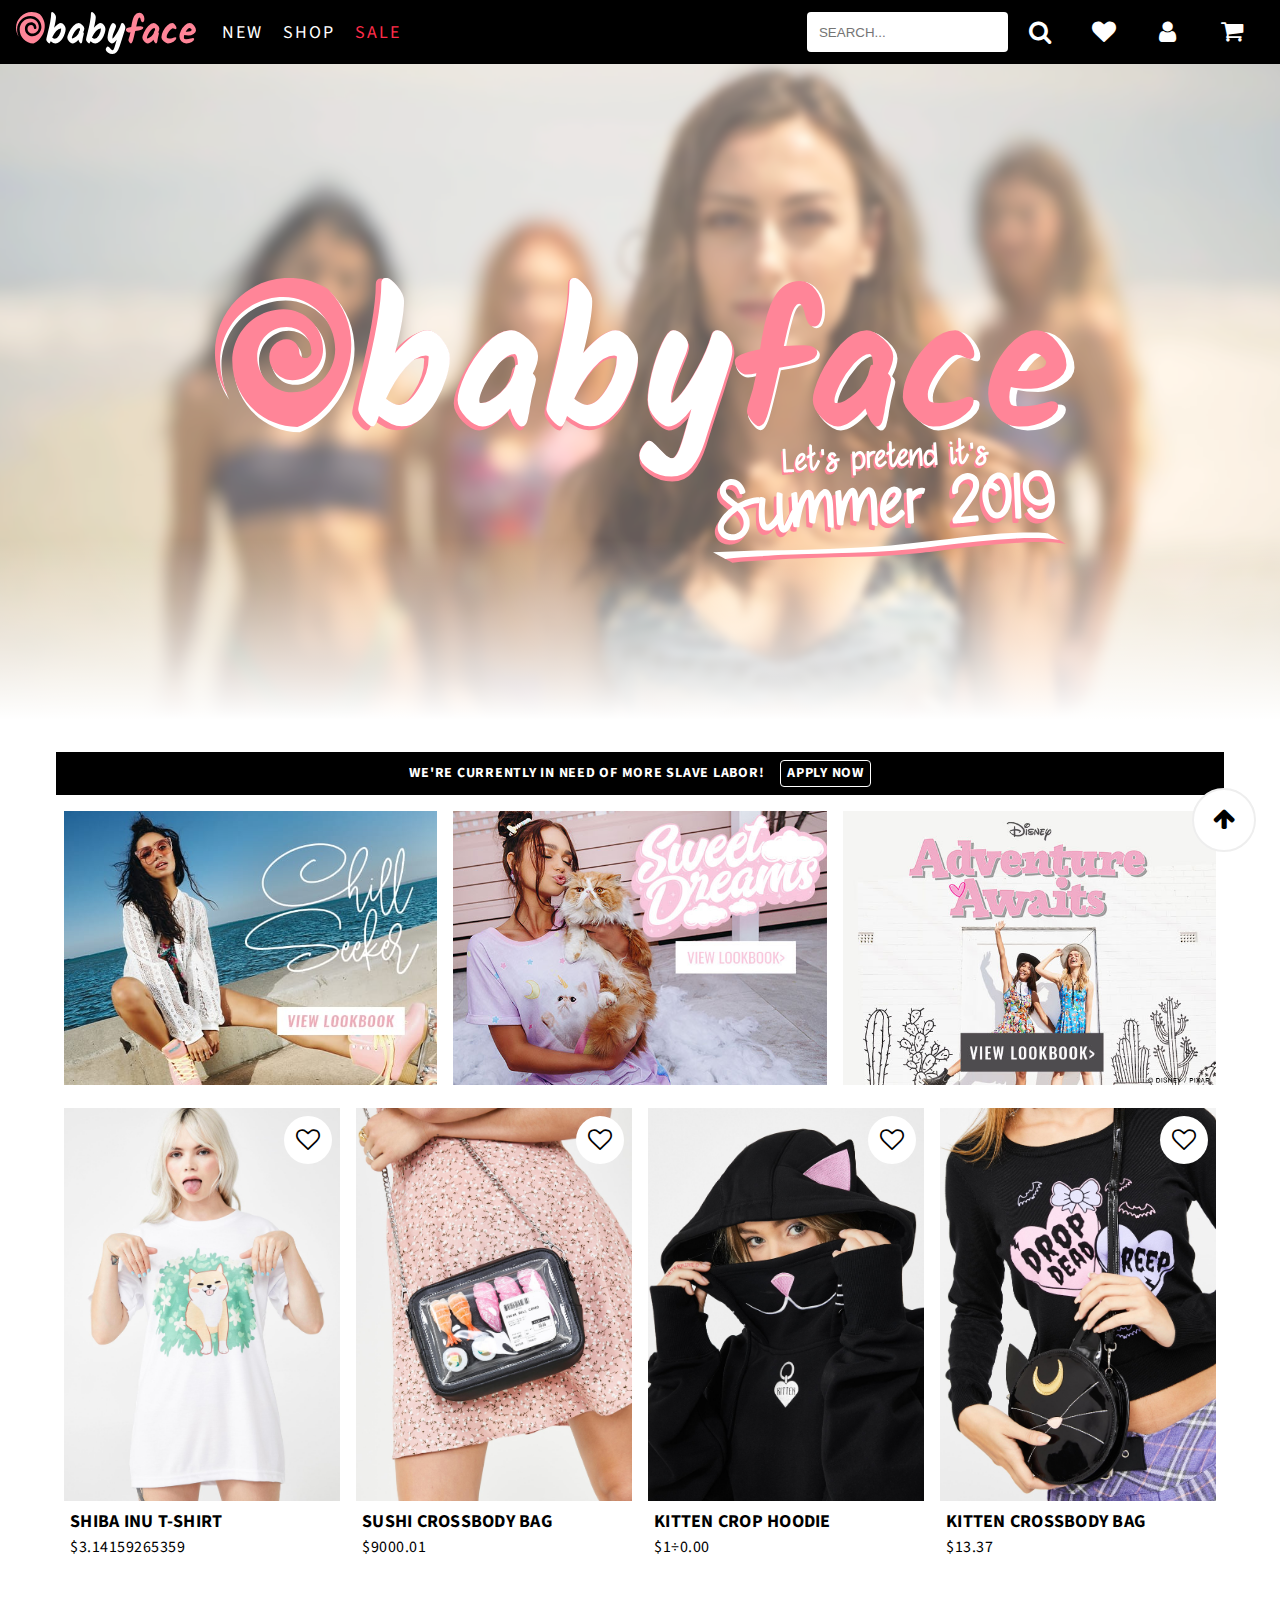
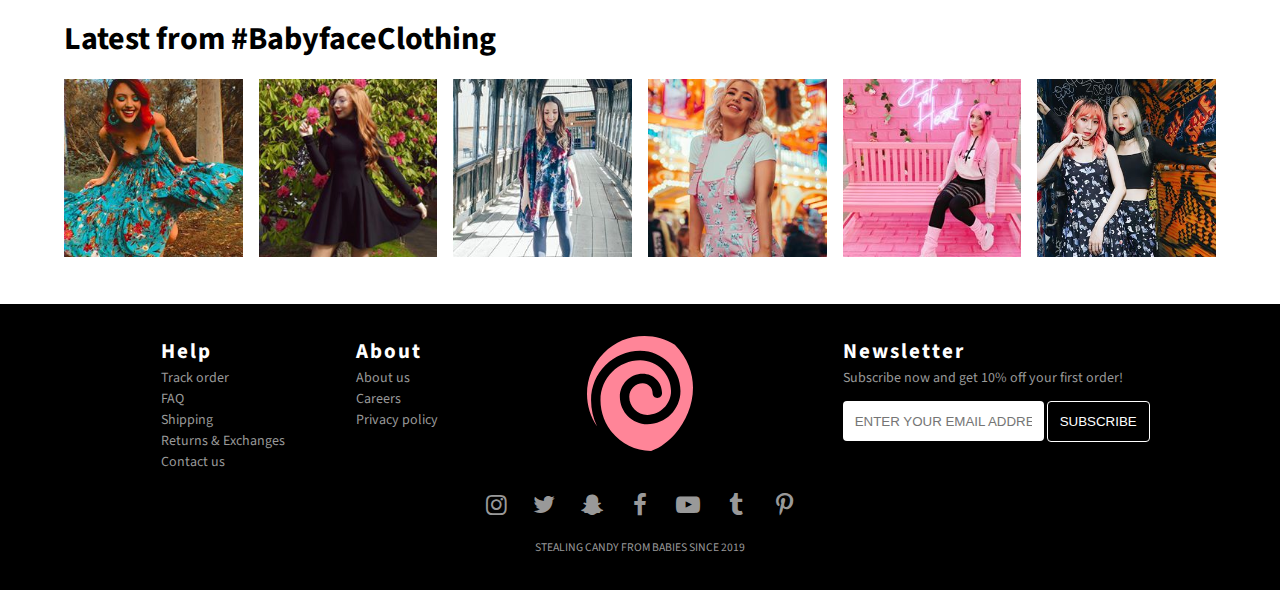
==== commit 43800fa8: "Fix broken images" ====
--- a/index.html
+++ b/index.html
@@ -121,7 +121,7 @@
         <div class="row">
           <div class="col alert__container">
             <p class="alert">
-              <a href="#">We're currently in need of more slave labor for our brand new sweatshop!</a>
+              We're currently in need of more slave labor! <a href="#" class="btn btn-sm-ad">Apply now</a>
             </p> 
           </div>
         </div>
@@ -129,17 +129,17 @@
         <ul class="row">
           <li class="product__category col col-xs-12 col-sm-4 col-md-4">
             <a href="#" aria-label="View Chill Seeker lookbook">
-              <img src="https://blog.blackmilkclothing.com/wp-content/uploads/2019/09/CS-Lookbook-Tile.jpg" alt="">
+              <img src="./assets/categories/CS-Lookbook-Tile.jpg" alt="">
             </a>
           </li>
           <li class="product__category col col-xs-12 col-sm-4 col-md-4">
             <a href="#" aria-label="View Sweet Dreams lookbook">
-              <img src="https://blog.blackmilkclothing.com/wp-content/uploads/2018/09/SD-Classics-Lookbook-Tile.jpg" alt="">
+              <img src="./assets/categories/SD-Classics-Lookbook-Tile.jpg" alt="">
             </a>
           </li>
           <li class="product__category col col-xs-12 col-sm-4 col-md-4">
             <a href="#" aria-label="View Adventure Awaits lookbook">
-              <img src="https://blog.blackmilkclothing.com/wp-content/uploads/2019/03/Disney-Lookbook-Tile.jpg" alt="">
+              <img src="./assets/categories/Disney-Lookbook-Tile.jpg" alt="">
             </a>
           </li>
         </ul>
@@ -149,7 +149,7 @@
           <li class="product col col-xs-6 col-sm-6 col-md-3">
             <a href="#">
               <figure class="product__media">
-                <img src="https://media.dollskill.com/media/8NhgYxOPBJpWyDBFXtmmlwi4sasrMxWW-34.jpg" class="product__image" alt="Inu Lover T-shirt">
+                <img src="./assets/products/8NhgYxOPBJpWyDBFXtmmlwi4sasrMxWW-34.jpg" class="product__image" alt="Inu Lover T-shirt">
               </figure>
             </a>
             <div class="product__title">
@@ -167,7 +167,7 @@
           <li class="product col col-xs-6 col-sm-6 col-md-3">
             <a href="#">
               <figure class="product__media">
-                <img src="https://media.dollskill.com/media/MyOefgjirSlvBl23vnXAaeVKmCQjG7sf-34.jpg" class="product__image" alt="Sushi Crossbody Bag">
+                <img src="./assets/products/MyOefgjirSlvBl23vnXAaeVKmCQjG7sf-34.jpg" class="product__image" alt="Sushi Crossbody Bag">
               </figure>
             </a>
             <div class="product__title">
@@ -185,7 +185,7 @@
           <li class="product col col-xs-6 col-sm-6 col-md-3">
             <a href="#">
               <figure class="product__media">
-                <img src="https://media.dollskill.com/media/8zFxwsbaL6yOLBnGS3b64HwIvtsOQaXI-34.jpg" class="product__image" alt="Kitten Crop Hoodie">
+                <img src="./assets/products/8zFxwsbaL6yOLBnGS3b64HwIvtsOQaXI-34.jpg" class="product__image" alt="Kitten Crop Hoodie">
               </figure>
             </a>
             <div class="product__title">
@@ -203,7 +203,7 @@
           <li class="product col col-xs-6 col-sm-6 col-md-3">
             <a href="#">
               <figure class="product__media">
-                <img src="https://media.dollskill.com/media/arU6H8iOcfQOVWrwBvbQgq6GYccJVca5-34.jpg" class="product__image" alt="Kitten Crossbody Bag">
+                <img src="./assets/products/arU6H8iOcfQOVWrwBvbQgq6GYccJVca5-34.jpg" class="product__image" alt="Kitten Crossbody Bag">
               </figure>
             </a>
             <div class="product__title">
@@ -222,75 +222,69 @@
         <section class="product__social">
           <h2>Latest from #BabyfaceClothing</h2>
           <div class="row">
-            <div class="col col-xs-12 col-sm-6">
+            <div class="col col-xs-12 col-sm-12">
               <ul class="row">
                 <!-- Image 1 -->
-                <li class="col-6 col-xs-4 col-sm-4 col-md-4">
-                  <a href="#" aria-hidden="true">
-                    <img
-                      src="https://scontent-arn2-2.cdninstagram.com/vp/22b4bce3bc8a1ca36b575b8f58123670/5E1D0E12/t51.2885-15/e35/c0.135.1080.1080a/s240x240/66820093_128492275088327_883450893803279686_n.jpg?_nc_ht=scontent-arn2-2.cdninstagram.com&_nc_cat=111"
+                <li class="col-6 col-xs-4 col-sm-4 col-md-2">
+                  <a href="#" aria-hidden="true">
+                    <img
+                      src="./assets/instagram/66820093_128492275088327_883450893803279686_n.jpg"
                       class="product__image"
                       alt=""
                     >
                   </a>
                 </li>
                 <!-- Image 2-->
-                <li class="col-6 col-xs-4 col-sm-4 col-md-4">
-                  <a href="#" aria-hidden="true">
-                    <img
-                      src="https://scontent-arn2-2.cdninstagram.com/vp/6f38f9f9bc1da7c6f9ecb7238c8975e5/5E3A8A95/t51.2885-15/e35/s240x240/68679180_191005835250536_7479979306265507667_n.jpg?_nc_ht=scontent-arn2-2.cdninstagram.com&_nc_cat=108"
+                <li class="col-6 col-xs-4 col-sm-4 col-md-2">
+                  <a href="#" aria-hidden="true">
+                    <img
+                      src="./assets/instagram/68679180_191005835250536_7479979306265507667_n.jpg"
                       class="product__image"
                       alt=""
                     >
                   </a>
                 </li>
                 <!-- Image 3 -->
-                <li class="col-6 col-xs-4 col-sm-4 col-md-4">
-                  <a href="#" aria-hidden="true">
-                    <img
-                      src="https://scontent-arn2-2.cdninstagram.com/vp/2d80da484622e2cefa260edb018debf6/5E16D30B/t51.2885-15/e35/s240x240/64936748_470124900492005_2931756158999874454_n.jpg?_nc_ht=scontent-arn2-2.cdninstagram.com&_nc_cat=105"
+                <li class="col-6 col-xs-4 col-sm-4 col-md-2">
+                  <a href="#" aria-hidden="true">
+                    <img
+                      src="./assets/instagram/64936748_470124900492005_2931756158999874454_n.jpg"
                       class="product__image" 
                       alt=""
                     >
                   </a>
                 </li>
                 <!-- Image 4 -->
-                <li class="col-6 col-xs-4 col-sm-4 col-md-4">
-                  <a href="#" aria-hidden="true">
-                    <img
-                      src="https://scontent-arn2-2.cdninstagram.com/vp/6e8d41adb3e93416f8fb4781589aba7e/5E20D48B/t51.2885-15/e35/c0.179.1440.1440a/s240x240/68749339_569517156917999_930245520081869616_n.jpg?_nc_ht=scontent-arn2-2.cdninstagram.com&_nc_cat=111"
+                <li class="col-6 col-xs-4 col-sm-4 col-md-2">
+                  <a href="#" aria-hidden="true">
+                    <img
+                      src="./assets/instagram/68749339_569517156917999_930245520081869616_n.jpg"
                       class="product__image" 
                       alt=""
                     >
                   </a>
                 </li>
                 <!-- Image 5 -->
-                <li class="col-6 col-xs-4 col-sm-4 col-md-4">
-                  <a href="#" aria-hidden="true">
-                    <img
-                      src="https://scontent-arn2-2.cdninstagram.com/vp/f21ceb5a422ac8c85b0d61d757ca25fc/5E202013/t51.2885-15/e35/c0.135.1080.1080a/s240x240/65782221_354181971927217_3376296039178766539_n.jpg?_nc_ht=scontent-arn2-2.cdninstagram.com&_nc_cat=101"
+                <li class="col-6 col-xs-4 col-sm-4 col-md-2">
+                  <a href="#" aria-hidden="true">
+                    <img
+                      src="./assets/instagram/65782221_354181971927217_3376296039178766539_n.jpg"
                       class="product__image" 
                       alt=""
                     >
                   </a>
                 </li>
                 <!-- Image 6 -->
-                <li class="col-6 col-xs-4 col-sm-4 col-md-4">
-                  <a href="#" aria-hidden="true">
-                    <img
-                      src="https://scontent-arn2-2.cdninstagram.com/vp/4194bbc9f53a6564ce63958d61921d54/5E37D23A/t51.2885-15/e35/c153.0.1133.1133a/s320x320/69357883_2164240683681292_5761104845682147494_n.jpg?_nc_ht=scontent-arn2-2.cdninstagram.com&_nc_cat=104"
+                <li class="col-6 col-xs-4 col-sm-4 col-md-2">
+                  <a href="#" aria-hidden="true">
+                    <img
+                      src="./assets/instagram/69357883_2164240683681292_5761104845682147494_n.jpg"
                       class="product__image" 
                       alt=""
                     >
                   </a>
                 </li>
               </ul>
-            </div>
-            <div class="col col-xs-12 col-sm-6">
-              <!-- I don't know how to work an embedded PDF file into a webshop for clothes, so here's some chicken chicken chicken -->
-              <div class="media">
-                <embed src="./assets/chicken.pdf#view=FitH&toolbar=0">
-              </div>
             </div>
           </div>
         </section>
--- a/css/main.css
+++ b/css/main.css
@@ -958,6 +958,15 @@
   background-color: transparent;
   border: none;
   text-decoration: none;
+}
+
+.btn-sm-ad {
+  color: #ffffff;
+  padding: 2px 6px;
+  border: 1px solid #ffffff;
+  border-radius: 4px;
+  text-transform: uppercase;
+  margin-left: 12px;
 }
 
 .btn--icon {
